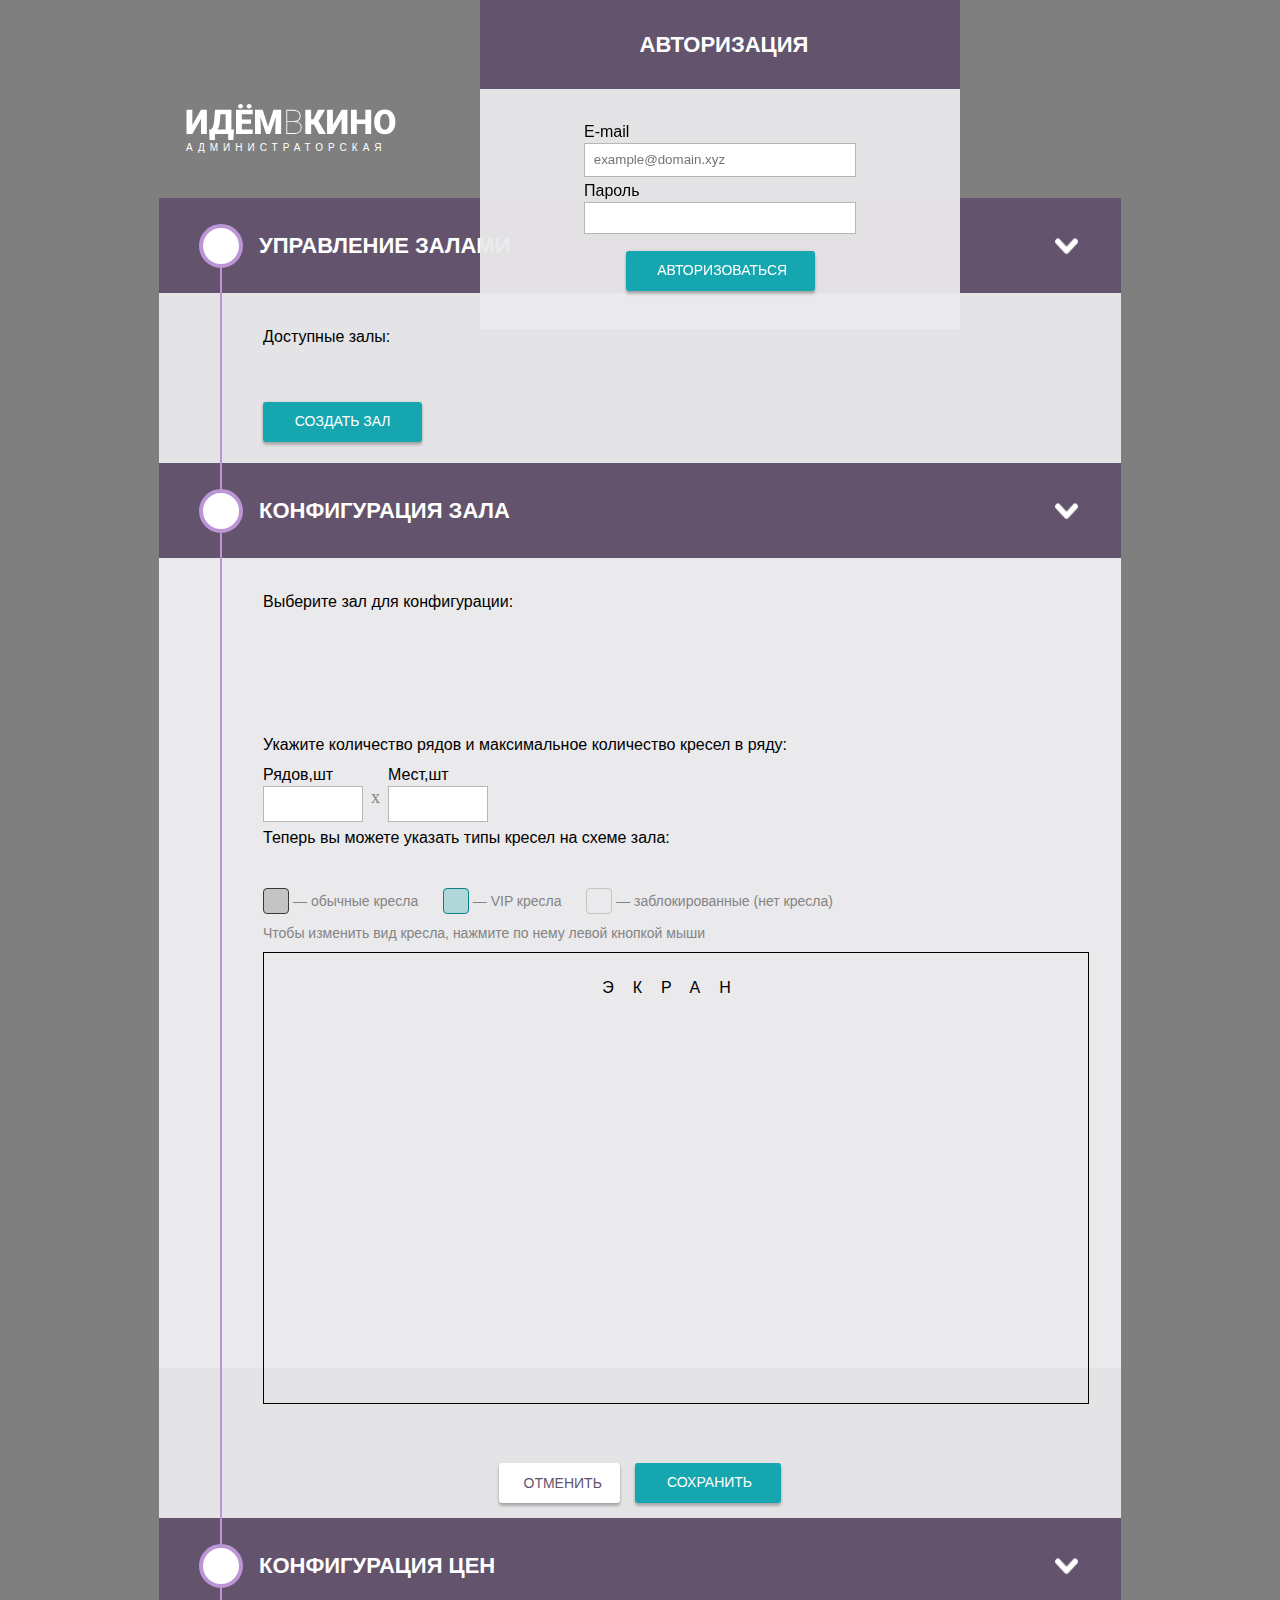
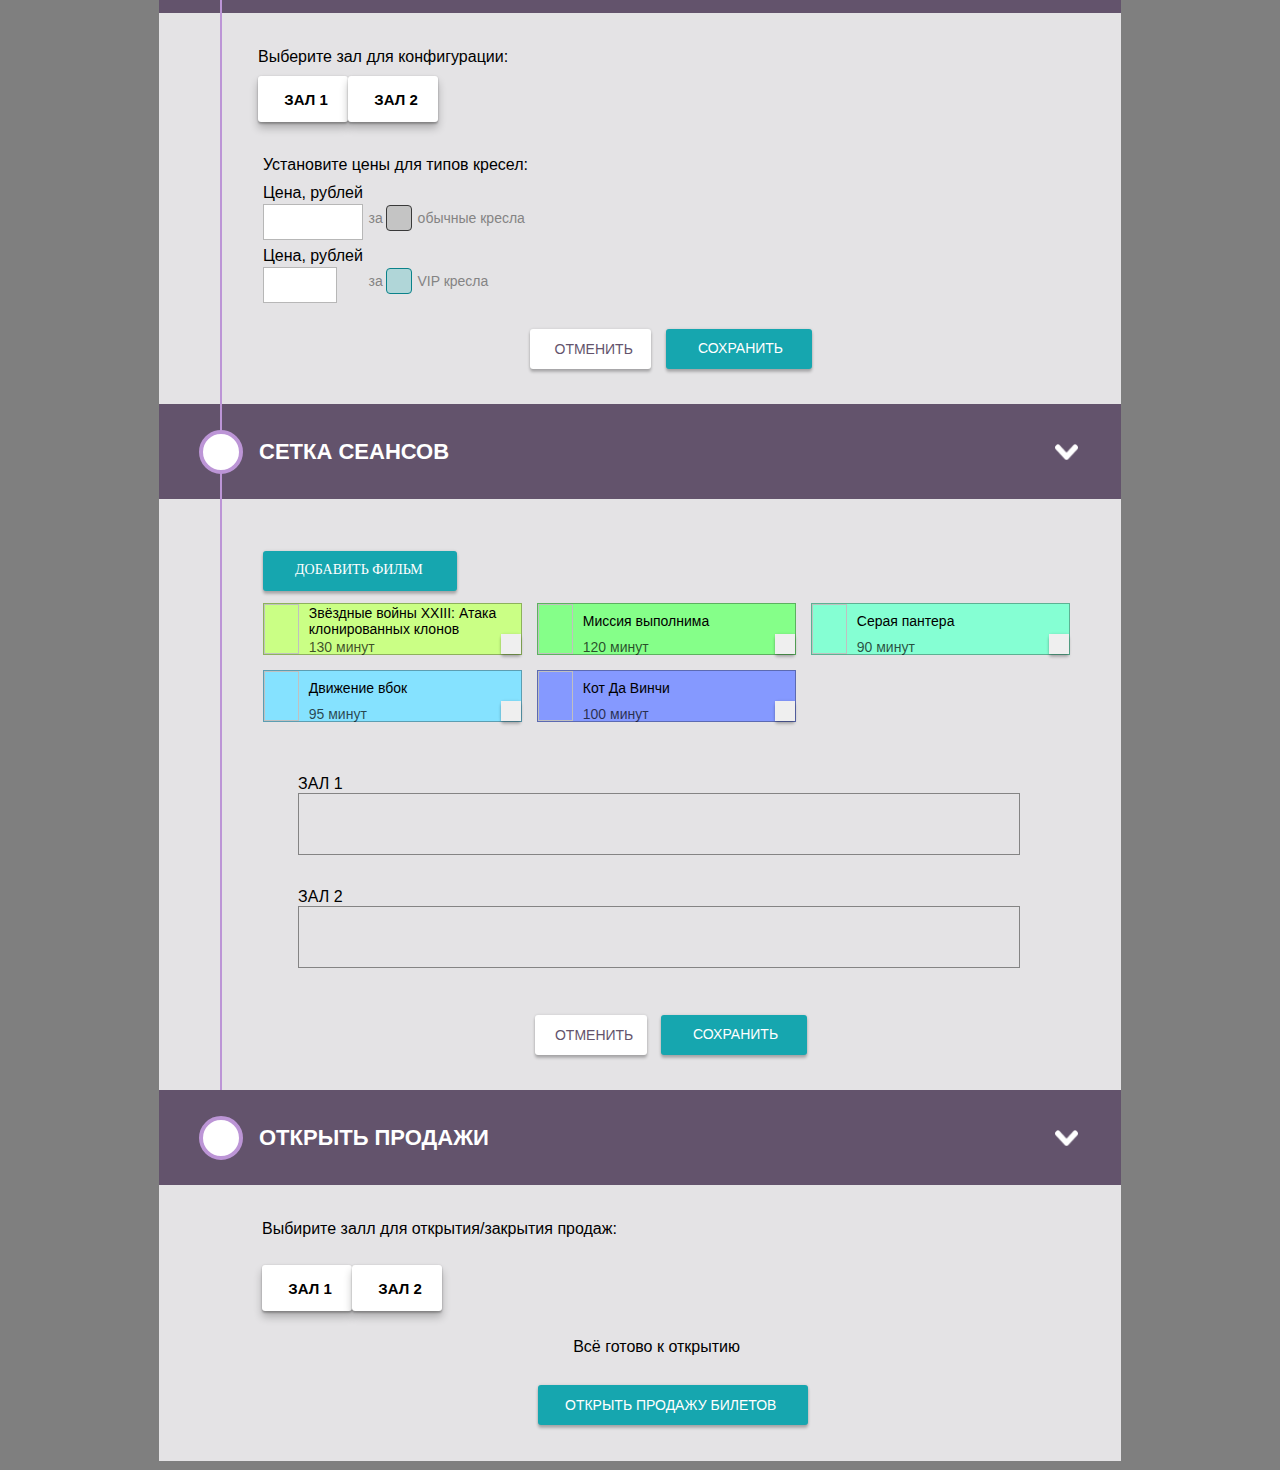
==== src/index.html @ c8fee28d "configur" ====
<!DOCTYPE html>
<html lang="en">
<head>
    <meta charset="UTF-8">
    <meta name="viewport" content="width=device-width, initial-scale=1.0">
    <meta http-equiv="X-UA-Compatible" content="ie=edge">
    <title>Document</title>
    <link rel="stylesheet" href="style.css">
  
</head>

<body>
     <section class="authorization">
      <div class="authorization-title">
        <h1>Авторизация</h1>
      </div>
      <form class="authorization-form">
        <div class="form-mail">
        <label for="email" id="auth_email">E-mail</label>
        <input id="email" type="text" class="authorization-input-email" placeholder="example@domain.xyz" name="email" required>
        </div>
        <div class="form-password">
        <label for="password">Пароль</label>
        <input id="password" type="password" class="authorization-input-password" name="password" required>
        </div>
        <div class="authorization-button">
        <button class="authorization-btn" type="submit" id="btn-autoriz"><span class="authorization-btn-text">авторизоваться</span></button>
        </div>
      </form>


     </section>   
  <header class="header">
    <div class="header-logo">
      <div class="logo-go-cinema"><img src="image\image_svg\go-cinema.svg" alt="название идем в кино">
      </div>
      <div class="logo-admin"><span>администраторская</span>
      </div>
    </div>

  </header>
  <main>
    <section class="managament-hall">
      <div class="connecting-blocks">
      <div class="wrapper-title">
        <div class="title-text">
         <div class="title_text-text"><h2>управление залами</h2> </div>
          <div class="title-arrow">
          <img src="image/image.png/down_arrow.png" alt="стрелка вниз">
        </div>
        </div> 
      </div>
      <div class="wrapper-hall">
        <div class="choosing-room-available"><h5>Доступные залы:</h5></div>
        <nav class="choosing-list-managament">
          <div class="choosing-hall-one" id="hall-btn">
            <div class="dash-one">
              <span>-</span>
          </div>
          <div class="choosing-hall-text">
              <span></span>
          </div>
          <button class="basket-button" ng-click="deleteHall(event)">
          </button>
          </div>
        </nav>
        <div class="create-hall"><button class="create-hall-button" id="btn-create-hall">
          <span class="create-hall-text">создать зал</span></button>
        </div>
      </div>
      </section>
    <!--Котфигурация зала-->
    <section class="configuration-halls">
      <div class="configuration-hall-line">
      <div class="wrapper-title">
        <div class="title-text">
          <div class="title_text-text">
            <h2>конфигурация зала</h2>
          </div>
          <div class="title-arrow">
                <img src="image/image.png/down_arrow.png" alt="стрелка вниз">
          </div>
        </div>
      </div>
      <div class="configuration-hall">
        <div class="choise-hall-configure">
          <div class="conf-paragraph">
            <h5>Выберите зал для конфигурации:</h5>
          </div>

          <nav class="choice-list">
           <div class="choice-list-next" id="hall-btn">

           </div>
          </nav>
        </div>
        <div class="choosing-row-chairs">
          <div class="choosing-places">
            <h5>Укажите количество рядов и максимальное количество кресел в ряду:</h5>
          </div>
          <div class="point-chairs">
            <div class="point-label-input">
              <div class="point-label"><label for="point-label-one">Рядов,шт</div>
              <div class="point-input"><input id="point-label-one" type="text" class="point-row-input-text" >
              </div>
              </label>
            </div>
            <div class="x-sign">x</div>
            <div class="point-label-input">
              <div class="point-label"><label for="point-label-two">Мест,шт</div>
              <div class="point-input"><input id="point-label-two" class="point-chairs-input-text" type="text">
              </div>
              </label>
            </div>
          </div>

          <!--frame-->
          <div class="frame-chairs">
            <div class="frame-conf-paragraph">
              <h5>Теперь вы можете указать типы кресел на схеме зала:</h5>
            </div>

            <div class="frame-all-chairs">
              <div class="frame_chairs">
                <div class="regular-chairs">
                </div>
                <div><span class="chairs-text"> — обычные кресла </span>
                </div>
              </div>
              <div class="frame_chairs">
                <div class="vip-chairs">
                </div><span class="chairs-text"> — VIP кресла </span>
              </div>
              <div class="frame_chairs">
                <div class="blocked-chairs">
                </div>
                <span class="chairs-text"> — заблокированные (нет кресла)</span>
              </div>
            </div>
              <div class="frame_hint"><span class="frame_hint_text">Чтобы изменить вид кресла, нажмите по нему левой кнопкой мыши</span>
                </div>
            
            <div class="frame_hall">
              <div class="screen-text">экран
              </div>
              <div class="frame_hall-wrapper">
              
              </div>
              </div>
            </div>
          </div>
        </div>
        
      </div>
       <div class="seat-selection">
        <button type="button" class="seat-selection-button"><span class="selection-button-text">отменить</span></button>
        <button type="input" class="seat-selection-input"><div class="selection-input-text">сохранить</div></button>
      </div>
    </div>
  </div>
  <!--------------Конфигурация-Ц--Е--Н---------->
    </section>
<section class="prices-configuration">
  <div class="prices-configuration-line">
    <div class="wrapper-title">
      <div class="title-text">
        <div class="title_text-text">
          <h2>конфигурация цен</h2>
        </div>
        <div class="title-arrow">
              <img src="image/image.png/down_arrow.png" alt="стрелка вниз">
        </div>
      </div>
    </div>
    <div class="price-configuration">
   
        <div class="conf-prices">
          <h5>Выберите зал для конфигурации:</h5>
        </div>

        <nav class="price-list">
          <button class="price-one-hall" type="button">
            <span class="hall-button-text">зал 1</span></button>
          <button class="price-two-hall" type="button">
            <span class="hall-button-text">зал 2</span></button>
        </nav>
        <div class="price-place">
          <h5>Установите цены для типов кресел:</h5>
        </div>
       <div class="cost-type-seats">
          <div class="price-label-input">
            <div class="price-label"><label id="price-label-one">Цена, рублей</div>
            <div class="price-input"><input class="price-regular-input-text" type="text">
            </div>
            </label>
           </div>
          
           <div class="price-regular-chairs">
            <span class="chairs-text" >за</span>
           <div class="regular-chairs">
          </div>
          <span class="chairs-text"> обычные кресла </span>
          </div>
       </div>
      <div class="cost-type-seats-vip">
        <div class="price-label-input">
          <div class="price-label"><label id="price-label-two">Цена, рублей</div>
          <div class="price-input"><input class="price-vip-input-text" type="text">
          </div>
          </label>
         </div>
         <div class="price-regular-chairs">
          <span class="chairs-text">за</span>
          <div class="vip-chairs">
          </div><span class="chairs-text">VIP кресла </span>
        </div>
    </div>
      <div class="price-seat-selection">
      <button type="button" class="price-selection-button"><span class="selection-button-text">отменить</span></button>
      <button type="input" class="price-selection-input"><div class="selection-input-text">сохранить</div></button>
    </div>
  </div>
</section>  
   <!-----------Cетка сеансов------------>
   <section class="session-grid">
    <div class="session-grid-line">
       <div class="wrapper-title">
    <div class="title-text">
      <div class="title_text-text">
        <h2>сетка сеансов</h2>
      </div>
      <div class="title-arrow">
            <img src="image/image.png/down_arrow.png" alt="стрелка вниз">
      </div>
    </div>
  </div>
      <div class="session-grid-wrapper">
        <div class="add-movie">
          <button class="add-movie-btn"><span class="add-movie-text">добавить фильм</span></button>
          </div>
          <div class="movie-list">
            <div class="movie-one">
             <img class="movie-post">
             <div class="movie-conteiner-text">
              <span class="movie-text-top">Звёздные войны XXIII: Атака клонированных клонов</span>
              <span class="movie-text-button">130 минут</span>
             </div>
              <div class="movie-conteiner-btn">
                <button class="movie-btn-one">
                  <img class="imggg">
                </button>
              </div>
          </div>
          <div class="movie-two">
            <img class="movie-post">
            <div class="movie-conteiner-text">
             <span class="movie-text-top">Миссия выполнима</span>
             <span class="movie-text-button">120 минут</span>
            </div>
             <div class="movie-conteiner-btn">
               <button class="movie-btn-one">
                 <img class="imggg">
               </button>
             </div>
         </div>
         <div class="movie-three">
          <img class="movie-post">
          <div class="movie-conteiner-text">
           <span class="movie-text-top">Серая пантера</span>
           <span class="movie-text-button">90 минут</span>
          </div>
           <div class="movie-conteiner-btn">
             <button class="movie-btn-one">
               <img class="imggg">
             </button>
           </div>
       </div>
       <div class="movie-four">
        <img class="movie-post">
        <div class="movie-conteiner-text">
         <span class="movie-text-top">Движение вбок</span>
         <span class="movie-text-button">95 минут</span>
        </div>
         <div class="movie-conteiner-btn">
           <button class="movie-btn-one">
             <img class="imggg">
           </button>
         </div>
         </div>
        <div class="movie-five">
       <img class="movie-post">
       <div class="movie-conteiner-text">
       <span class="movie-text-top">Кот Да Винчи</span>
       <span class="movie-text-button">100 минут</span>
       </div>
       <div class="movie-conteiner-btn">
         <button class="movie-btn-one">
         </button>
       </div>
        </div>
        <div class="movie-hall-add">
          <div class="movie-hall-add-one">
            <div class="movie-hall-title">
              <span class="movie-hall-title-text">зал 1</span> 
              <div class="movie-hall-time-frame">

              </div>
            </div>

          </div>
          <div class="movie-hall-add-two">
            <div class="movie-hall-title">
              <span class="movie-hall-title-text">зал 2</span> 
              <div class="movie-hall-time-frame">
                
              </div>
            </div>

          </div>
        </div>
     
      </div>
     <div class="movie-hall-selection">
        <button type="button" class="movie-selection-button"><span class="selection-button-text">отменить</span></button>
        <button type="input" class="movie-selection-input"><div class="selection-input-text">сохранить</div></button>
      </div>
      </div>
  </section>

  <!------------ОТКРЫТЬ ПРОДАЖИ----->
<section class="open-sales">
  <div class="wrapper-title">
    <div class="title-text">
      <div class="title_text-text">
        <h2>открыть продажи</h2>
      </div>
      <div class="title-arrow">
            <img src="image/image.png/down_arrow.png" alt="стрелка вниз">
      </div>
    </div>
  </div>
  <div class="open-sales-hall">
    <div class="open-sales-сhoose-hall">
      <h5>Выбирите залл для открытия/закрытия продаж:</h5>
    </div>
    <nav class="open-sales-list">
      <button class="open-sales-one-hall" type="button">
        <span class="hall-button-text">зал 1</span></button>
      <button class="open-sales-two-hall" type="button">
        <span class="hall-button-text">зал 2</span></button>
    </nav>
    <div class="everything-ready">
      <span class="everything-ready-text">Всё готово к открытию</span>
    </div>
    <div class="open-sales-tickets"><button class="open-sales-button">
      <span class="open-sales-text">открыть продажу билетов</span></button>
    </div>
  </div>
</section>

  </main>
  <footer></footer>
  <script src="./script.js"></script>
</body>

</html>
---- src/style.css ----
body {
    display: flex;
    flex-direction: column;
    align-items: center;
    padding: 0px 474px;
    gap: 0.3px;
    background: linear-gradient(0deg, rgba(0, 0, 0, 0.5), rgba(0, 0, 0, 0.5)), url(https://i.postimg.cc/V6qjBn6n/Back-Gd-Body1.jpg);
    background-repeat: no-repeat;
    background-size: cover;
    font-family: Arial, sans-serif;
}
/**************АВТОРИЗАЦИЯ***********/
.authorization {
    /* Section */
display: flex;
flex-direction: column;
align-items: center;
padding: 0px 0px 35px;
gap: 35px;
isolation: isolate;
width: 480px;
height: 294px;
background: rgba(234, 233, 235, 0.95);
position: fixed;
top: 0px;
left: 480px;
z-index: 3;
}

.authorization-title {
    /* Header */
display: flex;
flex-direction: column;
justify-content: center;
align-items: center;
padding: 16px 0px;
width: 480px;
height: 57px;
background: #63536C;

}

h1 {
    /* Авторизация */

width: 161px;
max-width: 272px;
height: 25px;
max-height: 25.3px;
font-family: Arial, Helvetica, sans-serif;
font-style: normal;
font-weight: 700;
font-size: 1.375rem;
line-height: 25px;
display: flex;
align-items: center;
text-transform: uppercase;
color: #FFFFFF;

}

.authorization-form {
    /* Form */
display: flex;
width: 480px;
height: 167px;
position: relative;
}

.form-mail {
    /* Label */

display: flex;
flex-direction: column;
align-items: flex-start;
padding: 0px;
gap: 1.6px;

position: absolute;
width: 272px;
height: 52px;
left: calc(50% - 272px/2);
top: -1px;

}

.authorization-input-email {
    /* Input */

box-sizing: border-box;
display: flex;
flex-direction: column;
align-items: flex-start;
padding: 8px 8.8px 9px;
height: 36px;
width: 272px;
background: #FFFFFF;
border: 1px solid #B7B7B7;

}

.form-password {
    /* Label */

display: flex;
flex-direction: column;
align-items: flex-start;
padding: 0px;
gap: 1.6px;

position: absolute;
height: 52px;
left: 104px;
right: 104px;
top: 58px;

}


.authorization-input-password {
    /* Input */

box-sizing: border-box;
width: 272px;
height: 36px;
background: #FFFFFF;
border: 1px solid #B7B7B7;

}

.authorization-button {
    /* text-center */

/* Auto layout */
display: flex;
flex-direction: column;
align-items: center;
padding: 17px 41.26px 0px 41.26px;

position: absolute;
height: 57px;
left: 0px;
right: 0px;
top: 110px;

}

.authorization-btn {
 /* Input */
display: flex;
flex-direction: row;
justify-content: center;
align-items: flex-start;
padding: 11.2px 31.5478px 11.9px 31.9322px;

width: 189px;
height: 40px;

background: #16A6AF;
box-shadow: 0px 3px 3px rgba(0, 0, 0, 0.24), 0px 0px 3px rgba(0, 0, 0, 0.12);
border-radius: 3px;
border: none;
cursor: pointer;
}

.authorization-btn-text {
    /* Авторизоваться */

width: 126px;
height: 16px;

font-family: Arial, Helvetica, sans-serif;
font-style: normal;
font-weight: 500;
font-size: 0.875rem;
line-height: 16px;
display: flex;
align-items: center;
text-align: center;
text-transform: uppercase;
color: #FFFFFF;

}



/**********END AUTHORIZaTION*************/
.header {

    display: flex;
    flex-direction: column;
    align-items: flex-start;
    padding: 35px 42px 35px 104px;
    width: 962px;
    height: 120px;
    flex: none;
    order: 0;
    flex-grow: 0;
    position: relative;

}

.header-logo {
    display: flex;
    flex-direction: column;
    position: absolute;
    align-items: flex-start;
    min-width: 320px;
    min-height: auto;
    left: 100px;
    top: 50%;

}



.logo-go-cinema {

    align-items: flex-start;
    padding: 0px;
    width: 212px;
    height: 39px;


}

.logo-admin {
    /* Администраторррская */
    width: 216px;
    max-width: 826px;
    height: 12px;
    font-family: 'Arial';
    font-style: normal;
    font-weight: 400;
    font-size: 0.625rem;
    line-height: 12px;
    display: flex;
    align-items: center;
    letter-spacing: 5px;
    text-transform: uppercase;
    color: #FFFFFF;
}

main {
    display: flex;
    flex-direction: column;
    width: 962px;
    height: auto;
}

.managament-hall {
    display: flex;
    position: relative;
    min-width: 962px;
    height: auto;
    margin-bottom: 170px;
}

/*-----------Title-------------------------*/
.wrapper-title {

    display: flex;
    position: relative;
    flex-direction: column;
    align-items: flex-start;
    padding: 35px 0px 35px 0px;
    width: 962px;
    max-height: 95px;
    justify-content: center;
    background: #63536C;
}

.connecting-blocks::before {
    content: " ";
    position: absolute;
    width: 2px;
    height: 310px;

    left: 61px;
    top: 66px;
    bottom: 0px;

    background: #BC95D6;
    z-index: 1;
}

.configuration-hall-line::before {
    content: " ";
    position: absolute;
    width: 2px;
    height: 1050px;

    left: 61px;
    top: 66px;
    bottom: 0px;

    background: #BC95D6;
    z-index: 1;
}

.prices-configuration-line::before {
    content: " ";
position: absolute;
width: 2px;
left: 61px;
top: 10px;
bottom: 0px;
background: #BC95D6;
z-index: 1;

}

.session-grid-line::before {
    content: " ";
 /* ::before */

position: absolute;
width: 2px;
left: 61px;
top: 0px;
bottom: 0px;

background: #BC95D6;

    z-index: 1;
}

.wrapper-title::before {
    content: "";
    display: flex;
    box-sizing: border-box;
    position: absolute;
    width: 44px;
    height: 44px;
    left: 40px;
    background: #FFFFFF;
    border: 4px solid #BC95D6;
    border-radius: 50%;
    z-index: 2;


}

.title-arrow {
    display: flex;
    position: absolute;
    width: 24px;
    height: 16px;
    right: 42px;
    top: 40px;
    
}

.title-text {
    display: flex;
    margin-left: 100px;
    align-items: flex-start;
    flex-direction: column;
    justify-content: center;
    padding: 0px 584px 0px 0px;

    width: 816px;
    height: 25px;

}

h2 {
    min-width: 242px;
    height: auto;
    font-family: Arial, Helvetica, sans-serif;
    font-style: normal;
    font-weight: 700;
    font-size: 1.375rem;
    line-height: 25px;
    text-transform: uppercase;
    color: #FFFFFF;

}

/*-------------------Title---END--------------*/

.wrapper-hall {
    display: flex;
    position: absolute;
    flex-direction: column;
    width: 962px;
    height: 215px;
    background: #EAE9EBF2;

}

.choosing-room-available {
    /* Доступные залы: */
    display: flex;
    position: relative;
    align-items: center;
    width: 131px;
    height: 18px;
    left: 104px;
    top: 35px;

}

h5 {
    /* Доступные залы: */
    font-family: Arial, Helvetica, sans-serif;
    font-style: normal;
    font-weight: 400;
    font-size: 1rem;
    line-height: 18px;
    color: #000000;
    margin: 0;
}

.choosing-list-managament {
    /* List */
    display: flex;
    flex-direction: column;
    align-items: flex-start;
    padding: 0px;
    gap: 10px;

    position: absolute;
    height: auto;
    left: 129px;
    right: 42px;
    top: 67px;

}

.choosing-hall-one {
    /* Item */
    /*none*/
    display: none;
    align-items: flex-start;
    padding: 0px 732.16px 0px 0px;
    gap: 3.84px;
    isolation: isolate;
    width: 791px;
    height: 20px;
  

}

.choosing-hall-text {
    /* Зал 1 */
    display: flex;
    width: 45px;
    max-width: 801px;
    height: 18px;
    font-family: Arial, Helvetica, sans-serif;
    font-style: normal;
    font-weight: 500;
    font-size: 1rem;
    line-height: 18px;
    align-items: center;
    text-transform: uppercase;

    color: #000000;

}

.dash-one {
    /* – */

    font-family: Arial, Helvetica, sans-serif;
    font-style: normal;
    font-weight: 500;
    font-size: 1rem;
    line-height: 18px;
    align-items: center;
    text-transform: uppercase;

    color: #000000;

}

.basket-button {
    /* Button */
  background-image: url(./image/image.png/popcorn.png);
    width: 20px;
    height: 20px;
    cursor: pointer;
    border-radius: 3px;
    border: none;
    margin: 0;
    background-size: cover;
    padding: 0px 0px;
    
}

.create-hall-button {
    /* Button */
   
    display: flex;
    flex-direction: row;
    align-items: flex-start;
    padding: 11.2px 31.3815px 11.9px 31.7285px;
    cursor: pointer;
    position: absolute;
    width: 159px;
    height: 40px;
    left: 104px;
    top: 109px;
  
    background: #16A6AF;
    box-shadow: 0px 3px 3px rgba(0, 0, 0, 0.24), 0px 0px 3px rgba(0, 0, 0, 0.12);
    border-radius: 3px;
    border: none;
}

.create-hall-text {

    width: 96px;
    height: 16px;

    font-family: 'Arial';
    font-style: normal;
    font-weight: 500;
    font-size: 0.875rem;
    line-height: 16px;
    display: flex;
    align-items: center;
    text-align: center;
    justify-content: center;
    text-transform: uppercase;

    color: #FFFFFF;

}

/*++++++++++++++ Конфигурация зала +++++++++++*/
.configuration-halls {
    display: flex;
    flex-direction: column;
    height: 215px;
    background: #EAE9EBF2;
    width: 962px;
    min-height: 905px;
    position: relative;
    margin-bottom: 150px;
}


.configuration-hall {
    display: flex;
    flex-direction: column;
    height: 215px;
    background: #EAE9EBF2;
    width: 962px;
    min-height: 905px;
    position: relative;
}

.choise-hall-configure, 
.price-configur {

    display: flex;
    flex-direction: column;
    align-items: flex-start;
    padding: 0px;
    gap: 12px;

    position: absolute;
    width: 251px;
    height: 72px;
    left: 104px;
    top: 35px;
}

.choice-list,
.price-list {

    display: flex;
    width: 962px;
    height: 905px;
    align-items: center;
    z-index: 2;
}


.choice-one-hall,
.choice-two-hall,
.price-one-hall,
.price-two-hall,
.open-sales-one-hall,
.open-sales-two-hall {
    /*none*/
    display: flex;
    flex-direction: column;
    align-items: flex-start;
    padding: 15.41px 23.03px 13.9px 23.1px;

    width: 90px;
    height: 46px;

    background: #FFFFFF;
    box-shadow: 0px 6px 8px rgba(0, 0, 0, 0.24), 0px 2px 2px rgba(0, 0, 0, 0.24), 0px 0px 2px rgba(0, 0, 0, 0.12);
    border-radius: 3px;
    border: none;
}

.hall-button-text {

    width: 50px;
    height: 16px;
    font-family: 'Arial';
    font-style: normal;
    font-weight: 900;
    font-size: 0.9375rem;
    line-height: 16px;
    text-transform: uppercase;
    color: #000000;

}

.choice-two-hall::before {
/*none*/
    display: flex;
    flex-direction: column;
    align-items: flex-start;
    padding: 12.2px 20.25px 12.9px 21px;

    width: 81px;
    height: 42px;

    background: rgba(255, 255, 255, 0.45);
    box-shadow: 0px 3px 3px rgba(0, 0, 0, 0.24), 0px 0px 3px rgba(0, 0, 0, 0.12);
    border-radius: 3px;
    border: none;

}


.choosing-row-chairs,
.prices-seats {

    display: flex;
    flex-direction: column;
    align-items: flex-start;
    padding: 0px;
    gap: 12px;
    position: absolute;
    width: 826px;
    height: 81px;
    left: 104px;
    top: 178px;
}

.point-chairs {
    display: flex;
    width: 538px;
    height: 51px;
}

.point-label-input {

    display: flex;
    flex-direction: column;
    align-items: flex-start;
    padding: 0px;
    gap: 1.6px;
    width: 100px;
    height: 52px;

}

.point-label-one,
.point-label-two {

    width: auto;
    height: 14px;
    font-family: Arial, Helvetica, sans-serif;
    font-style: normal;
    font-weight: 400;
    font-size: 0.75rem;
    line-height: 14px;
    display: flex;
    align-items: center;
    color: #848484;

}

.point-chairs-input-text,
.point-row-input-text,
.price-regular-input-text {
    box-sizing: border-box;
    display: flex;
    flex-direction: column;
    align-items: flex-start;
    padding: 8px 8.8px 9px 8.8px;

    width: 100px;
    height: 36px;

    background: #FFFFFF;
    border: 1px solid #B7B7B7;

}

.x-sign {

    display: flex;
    flex-direction: column;
    align-items: center;
    padding: 0px;
    gap: 1.6px;
    width: 25px;
    height: 21px;
    font-family: 'Consolas';
    font-style: normal;
    font-weight: 400;
    font-size: 1.125rem;
    line-height: 21px;
    color: #848484;
    position: relative;
    top: 21px;

}



.frame-chairs {

    display: flex;
    flex-direction: column;
    align-items: flex-start;
    padding: 0px;
    gap: 11px;
    width: 826px;
    height: 543px;
    left: 104px;
    top: 260px;
}

.frame-conf-paragraph {

    display: flex;
    flex-direction: column;
    align-items: flex-start;
    padding: 0px;

    width: 414px;
    height: 18px;
    margin-bottom: 30px;
}

.frame-all-chairs {

    display: flex;
    flex-wrap: wrap;
    flex-direction: column;
    align-items: flex-start;
    align-content: flex-start;
    padding: 0px;
    gap: 23px;
    width: 826px;
    height: 26px;

}

.frame_chairs {

    display: flex;
    align-items: center;
    padding: 0px;
    margin: 0;
    width: auto;
    height: 26px;

}

.chairs-text {
    width: auto;
    height: 16px;
    opacity: 0px;
    font-family: Arial, Helvetica, sans-serif;
    font-size: 0.875rem;
    font-weight: 400;
    line-height: 16px;
    color: #848484;
    margin-left: 4px;
    margin-right: 1.6px;
}

.regular-chairs {

    box-sizing: border-box;
    width: 26px;
    height: 26px;
    background: #C4C4C4;
    border: 1px solid #393939;
    border-radius: 4px;
}

.vip-chairs {

    box-sizing: border-box;
    width: 26px;
    height: 26px;
    background: #B0D6D8;
    border: 1px solid #0A828A;
    border-radius: 4px;

}

.blocked-chairs {

    box-sizing: border-box;
    width: 26px;
    height: 26px;
    border: 1px solid #C4C4C4;
    border-radius: 4px;

}

.frame_hint {

    display: flex;
    flex-direction: column;
    align-items: flex-start;
    padding: 0px 372px 0px 0px;
    width: 826px;
    height: 16px;

}

.frame_hint_text {

    display: flex;
    align-items: center;
    width: 454px;
    max-width: 826px;
    height: 16px;
    max-height: 16.1px;
    font-family: Arial, Helvetica, sans-serif;
    font-style: normal;
    font-weight: 400;
    font-size: 0.875rem;
    line-height: 16px;
    color: #848484;

}

.frame_hall {
box-sizing: border-box;
display: flex;
flex-direction: column;
align-items: center;
padding: 26px 0px 36px;
width: 826px;
height: auto;
border: 1px solid #000000;
position: relative;

}

.screen-text {

display: flex;
flex-direction: column;
width: 151px;
max-width: 803.6px;
height: 18px;
max-height: 18.4px;
font-family: Arial, Helvetica, sans-serif;
font-style: normal;
font-weight: 400;
font-size: 1rem;
line-height: 18px;
align-items: center;
text-align: center;
letter-spacing: 19px;
text-transform: uppercase;
color: #000000;
margin-bottom: 20px;
}

.frame_hall-wrapper {

display: flex;
flex-direction: column;
align-items: flex-start;
padding: 0px;
gap: 10px;
width: 278px;
height: 350px;

}

.conf-step__row {

display: flex;
flex-direction: row;
align-items: flex-start;
padding: 0px;
gap: 10px;
width: 278px;
height: 26px;

}

.seat-selection {
    /* Fieldset */
display: flex;
justify-content: center;
align-items: flex-start;
padding: 0px 0px 17px;
gap: 15px;
background: #EAE9EBF2;


}

.seat-selection-button,
.price-selection-button,
.movie-selection-button {
 
display: flex;
flex-direction: row;
justify-content: center;
align-items: center;
width: 121px;
height: 40px;
padding: 11.2px 32px 11.9px 18px;
background: #FFFFFF;
box-shadow: 0px 3px 3px rgba(0, 0, 0, 0.24), 0px 0px 3px rgba(0, 0, 0, 0.12);
border-radius: 3px;
border: none;
}

.selection-button-text {
   /* Отмена */

width: 58px;
height: 16px;

font-family: Arial, Helvetica, sans-serif;
font-style: normal;
font-weight: 500;
font-size: 0.875rem;
line-height: 16px;
display: flex;
align-items: center;
text-align: center;
text-transform: uppercase;
color: #63536C;


/* Inside auto layout */
flex: none;
order: 0;
flex-grow: 0;

}

.seat-selection-input,
.price-selection-input,
.movie-selection-input {
    /* Input */

display: flex;
justify-content: center;
align-items: flex-start;
padding: 11.2px 32px 11.9px 32px;

width: 146px;
height: 40px;

background: #16A6AF;
box-shadow: 0px 3px 3px rgba(0, 0, 0, 0.24), 0px 0px 3px rgba(0, 0, 0, 0.12);
border-radius: 3px;
border: none;

}
.selection-input-text {
    /* Сохранить */

width: 82px;
height: 16px;

font-family: Arial, Helvetica, sans-serif;
font-style: normal;
font-weight: 500;
font-size: 0.875rem;
line-height: 16px;
display: flex;
align-items: center;
text-align: center;
text-transform: uppercase;
color: #FFFFFF;
}

/*-***********Конфигурация-----цен-****************-*/
.prices-configuration {
    display: flex;
    position: relative;
}
.price-configuration {
    display: flex;
    flex-direction: column;
    background: #EAE9EBF2;
    width: 962px;
    min-height: 391px;
    height: auto;
    position: relative;
    
}

.conf-prices {
    /* conf-step__paragraph */

/* Auto layout */
display: flex;
flex-direction: column;
align-items: flex-start;
padding: 0px;

position: absolute;
width: 251px;
height: 18px;
left: calc(50% - 251px/2 - 256.5px);
top: 35px;


}
.price-list {
/* List */

display: flex;
flex-direction: row;
align-items: center;
padding: 0px;

position: absolute;
width: 171px;
height: 42px;
left: calc(50% - 171px/2 - 296.5px);
top: 65px;

}

.price-place {
    /* conf-step__paragraph */

display: flex;
flex-direction: column;
align-items: flex-start;
padding: 0px 555px 0px 0px;

position: absolute;
width: 816px;
height: 18px;
left: 104px;
right: 42px;
top: 143px;

}

.cost-type-seats,
.cost-type-seats-vip {

    display: flex;
    width: 816px;
    height: 70px;
    opacity: 0px;
    gap: 1.6px;
    align-items: center;
position: absolute;
height: 51px;
left: 104px;
right: 42px;
top: 173px;


}
.cost-type-seats-vip {

top: 236px;

}

.price-label-input {
 
display: flex;
flex-direction: column;
align-items: flex-start;
padding: 0px;
gap: 1.6px;


}

.price-regular-chairs {
    display: flex;
    width: auto;
    margin-top: 13px;
    align-items: center;
    gap: 1.6px;
}

.price-vip-input-text {

    box-sizing: border-box;
    display: flex;
    flex-direction: column;
    align-items: flex-start;
    padding: 8px 8.8px 9px 8.8px;

    width: 74px;
    height: 36px;

    background: #FFFFFF;
    border: 1px solid #B7B7B7;
}

.price-seat-selection {
/* Fieldset */
display: flex;
justify-content: center;
align-items: flex-start;
gap: 15px;
padding: 17px 0px 0px;
position: absolute;
height: 57px;
left: 104px;
right: 42px;
top: 299px;

}



/*=========== Сетка сеансов ==============*/
.session-grid {
    display: flex;
    position: relative;
}
.session-grid-wrapper {
    display: flex;
    flex-direction: column;
   
    background: #EAE9EBF2;
    width: 962px;
    min-height: 591px;
    height: auto;
    position: relative;
    
}

.add-movie {
  /* conf-step__paragraph */

/* Auto layout */
display: flex;
flex-direction: column;
align-items: flex-start;
padding: 17px 632px 0px 0px;

position: absolute;
height: 57px;
left: 104px;
right: 42px;
top: 35px;

}

.add-movie-btn {
  /* Button */

/* Auto layout */
display: flex;
align-items: flex-start;
padding: 11.2px 32px 11.9px;

width: 194px;
height: 40px;

background: #16A6AF;
box-shadow: 0px 3px 3px rgba(0, 0, 0, 0.24), 0px 0px 3px rgba(0, 0, 0, 0.12);
border-radius: 3px;
  border: none;
}

.add-movie-text {
  /* Добавить фильм */

width: 130px;
height: 16px;

font-family: 'Roboto';
font-style: normal;
font-weight: 500;
font-size: 0.875rem;
line-height: 16px;
/* identical to box height, or 114% */
display: flex;
align-items: center;
text-align: center;
text-transform: uppercase;

color: #FFFFFF;
}

.movie-list {
    /* Frame 19 */

/* Auto layout */
display: flex;
flex-direction: row;
flex-wrap: wrap;
align-items: flex-start;
align-content: flex-start;
padding: 0px;
gap: 15px;

position: absolute;
width: 960px;
height: 117px;
left: 104px;
top: 104px;



}

.movie-one,
.movie-two,
.movie-three,
.movie-four,
.movie-five {
/* Frame 15 */

box-sizing: border-box;
display: flex;
flex-direction: row;
align-items: flex-start;
padding: 0px;
isolation: isolate;
width: 259px;
height: 52px;
border: 1px solid rgba(0, 0, 0, 0.3);
position: relative;
cursor: move;
}

.movie-one {
    background: #CAFF85;
}

.movie-two {
    background: #85FF89;
}

.movie-three {
background: #85FFD3;
}

.movie-four {
    background: #85E2FF;
}

.movie-five {
background: #8599FF;
;
}

.movie-post {

    width: 38px;
    height: 50px;
    background: url(https://i.postimg.cc/d13N4Rwd/mov-post.png);
    background-size: cover;
} 

.movie-conteiner-text {

display: flex;
flex-direction: column;
justify-content: center;
align-items: self-start;
padding: 0px 10px;
gap: 2px;

width: 221px;
height: 52px;

}

.movie-text-top {

width: 201px;
height: 32px;
font-family: Arial, Helvetica, sans-serif;
font-style: normal;
font-weight: 500;
font-size: 0.875rem;
line-height: 16px;
display: flex;
align-items: center;
color: #000000;
}

.movie-text-button {
width: 68px;
height: 16px;
font-family: Arial, Helvetica, sans-serif;
font-style: normal;
font-weight: 400;
font-size: 0.875rem;
line-height: 16px;
display: flex;
align-items: center;
color: rgba(0, 0, 0, 0.7);

}

.movie-conteiner-btn {
display: flex;
flex-direction: row;
justify-content: center;
align-items: center;
padding: 0px;
margin: 0px;
position: absolute;
width: 20px;
height: 20px;
left: 237px;
top: 29.7px;
background: #FFFFFF;
box-shadow: 0px 3px 3px rgba(0, 0, 0, 0.24), 0px 0px 3px rgba(0, 0, 0, 0.12);
border-radius: 3px;
z-index: 2;

}

.movie-btn-one {
 width: 20px;
height: 20px;
background-image: url(https://i.postimg.cc/G3P9z5xn/popcorn.png);
background-size: cover;
margin: 0px;
border: none;

}

.movie-hall-add {
    /* conf-step__seances */

display: flex;
flex-direction: column;
align-items: flex-start;
padding: 0px 35px;
gap: 35px;

position: absolute;
height: 192px;
left: 0px;
right: 42px;
top: 172px;

}

.movie-hall-add-one,
.movie-hall-add-two {
/* conf-step__seances-hall */

display: flex;
flex-direction: column;
align-items: flex-start;
padding: 0px;

width: 746px;
height: 78px;



}

.movie-hall-title {
 /* Heading 3 */
display: flex;
flex-direction: column;
align-items: flex-start;
padding: 0px 711px 0px 0px;

width: 746px;
height: 18px;
}

.movie-hall-title-text {
    /* Зал 1 */

width: 45px;
max-width: 756px;
height: 18px;
max-height: 18.4px;
font-family: Arial, Helvetica, sans-serif;
font-style: normal;
font-weight: 500;
font-size: 1rem;
line-height: 18px;
display: flex;
align-items: center;
text-transform: uppercase;
color: #000000;

}

.movie-hall-time-frame {
    /* conf-step__seances-timeline */

width: 720px;
height: 60px;
border: 1px solid #848484;
flex: none;
order: 1;
flex-grow: 0;

}

.movie-hall-selection {

display: flex;
flex-direction: row;
align-items: flex-start;
padding: 17px 271.99px 0px 272.38px;
gap: 14.48px;

position: absolute;
height: 57px;
left: 104px;
right: 42px;
top: 499px;

}

/*================ОТКРЫТЬ ПРОДАЖИ============*/

.open-sales {
    /* Section */

display: flex;
flex-direction: column;
align-items: flex-start;
padding: 0px;
isolation: isolate;

width: 962px;
height: 371px;

background: rgba(234, 233, 235, 0.95);

}

.open-sales-hall {
    /* conf-step__wrapper */

display: flex;
flex-direction: column;
align-items: center;
padding: 35px 42px 35px 30px;
gap: 29px;

width: 967px;
height: 237px;

}

.open-sales-сhoose-hall {
    /* conf-step__paragraph */

display: flex;
flex-direction: column;
align-items: flex-start;
padding: 0px;

width: 821px;
height: 18px;


}

.open-sales-list {
/* List */

/* Auto layout */
display: flex;
flex-direction: row;
align-items: center;
padding: 0px;

width: 821px;
height: 42px;
}

.everything-ready {

display: flex;
flex-direction: column;
align-items: center;
padding: 0px 313.328px 0px 313.672px;

width: 821px;
height: 18px;

}

.everything-ready-text {
/* Всё готово к открытию */

width: 199px;
max-width: 826px;
height: 18px;
max-height: 18.4px;

font-family: Arial, Helvetica, sans-serif;
font-style: normal;
font-weight: 400;
font-size: 1rem;
line-height: 18px;
display: flex;
align-items: center;
text-align: center;
color: #000000;
}

.open-sales-button {
/* Button */

/* Auto layout */
display: flex;

justify-content: center;
align-items: center;
padding: 11.2px, 20px, 11.9px, 20px;

width: 270px;
height: 40px;

background: #16A6AF;
box-shadow: 0px 3px 3px rgba(0, 0, 0, 0.24), 0px 0px 3px rgba(0, 0, 0, 0.12);
border-radius: 3px;
border: none;



}

.open-sales-text {
    /* Открыть продажу билетов */

width: 215px;
height: 16px;
font-family: Arial, Helvetica, sans-serif;
font-style: normal;
font-weight: 500;
font-size: 0.875rem;
line-height: 16px;
display: flex;
align-items: center;
text-align: center;
text-transform: uppercase;
color: #FFFFFF;

}
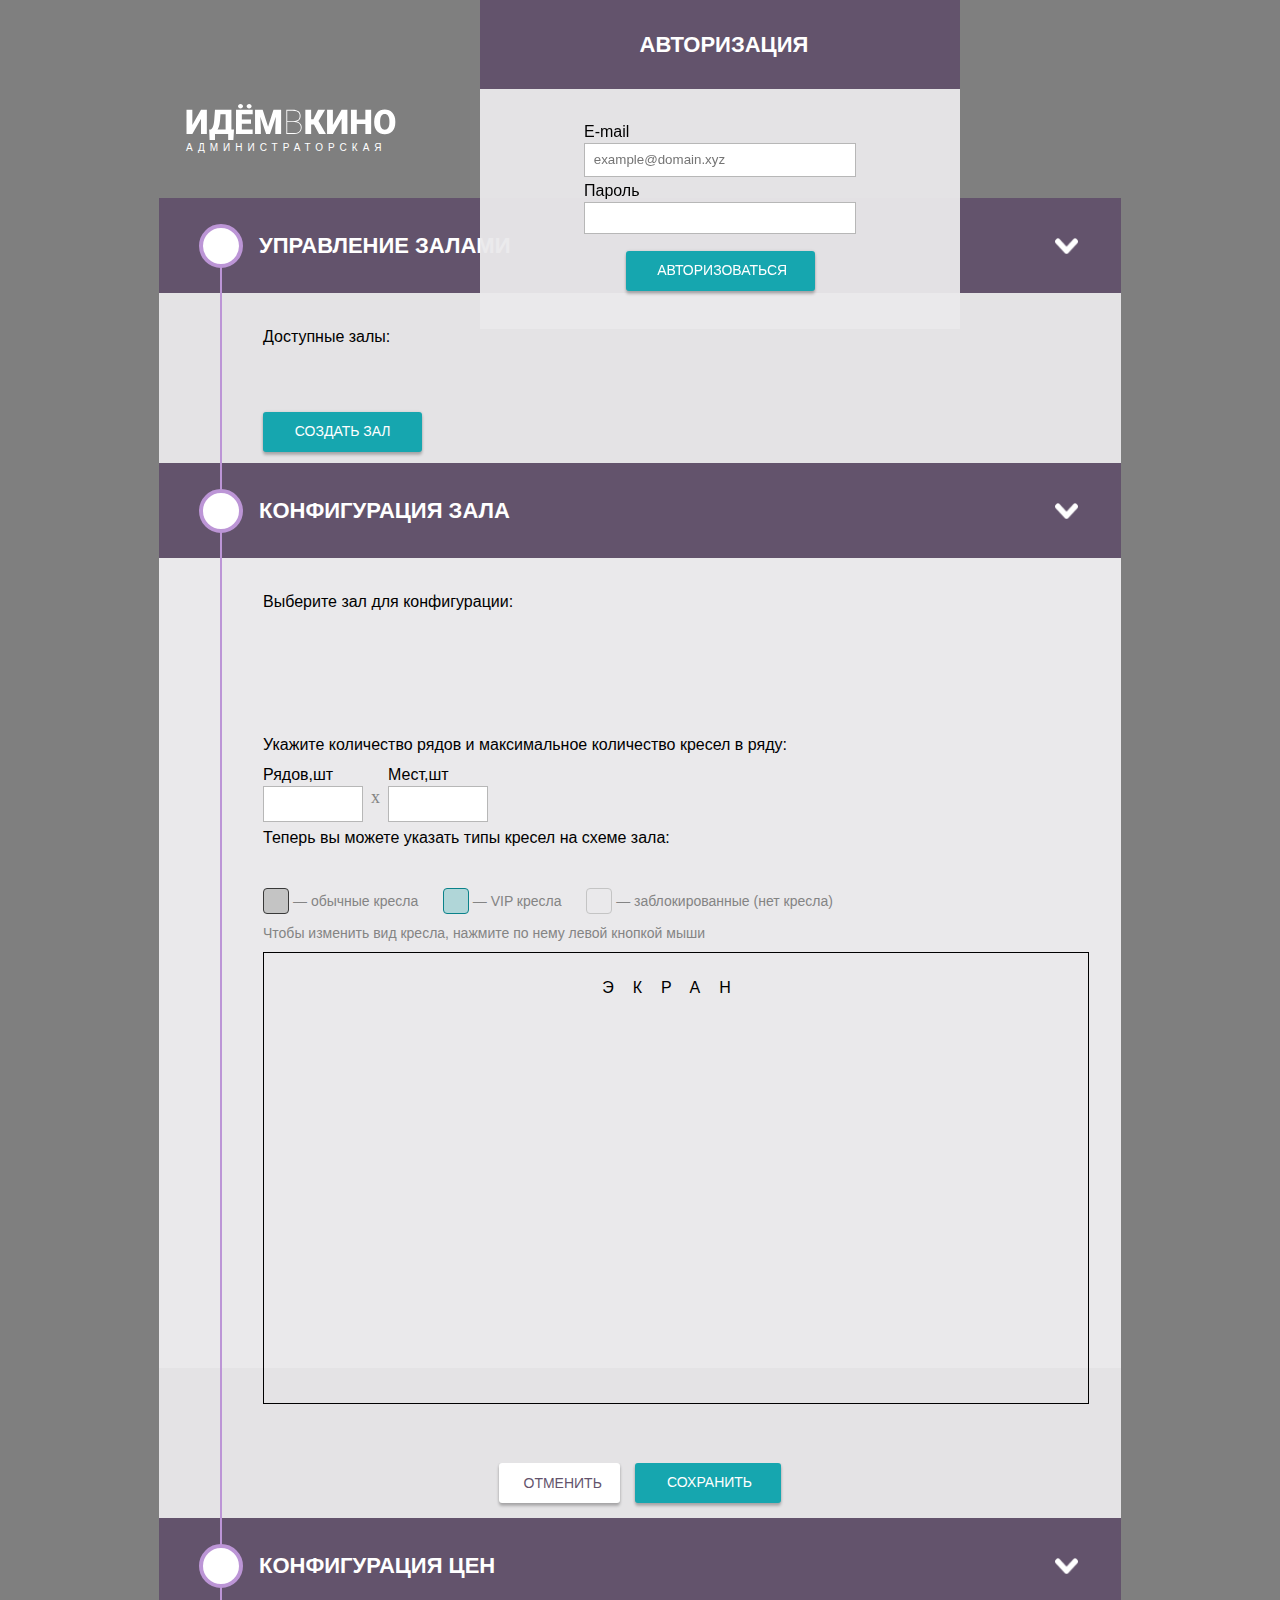
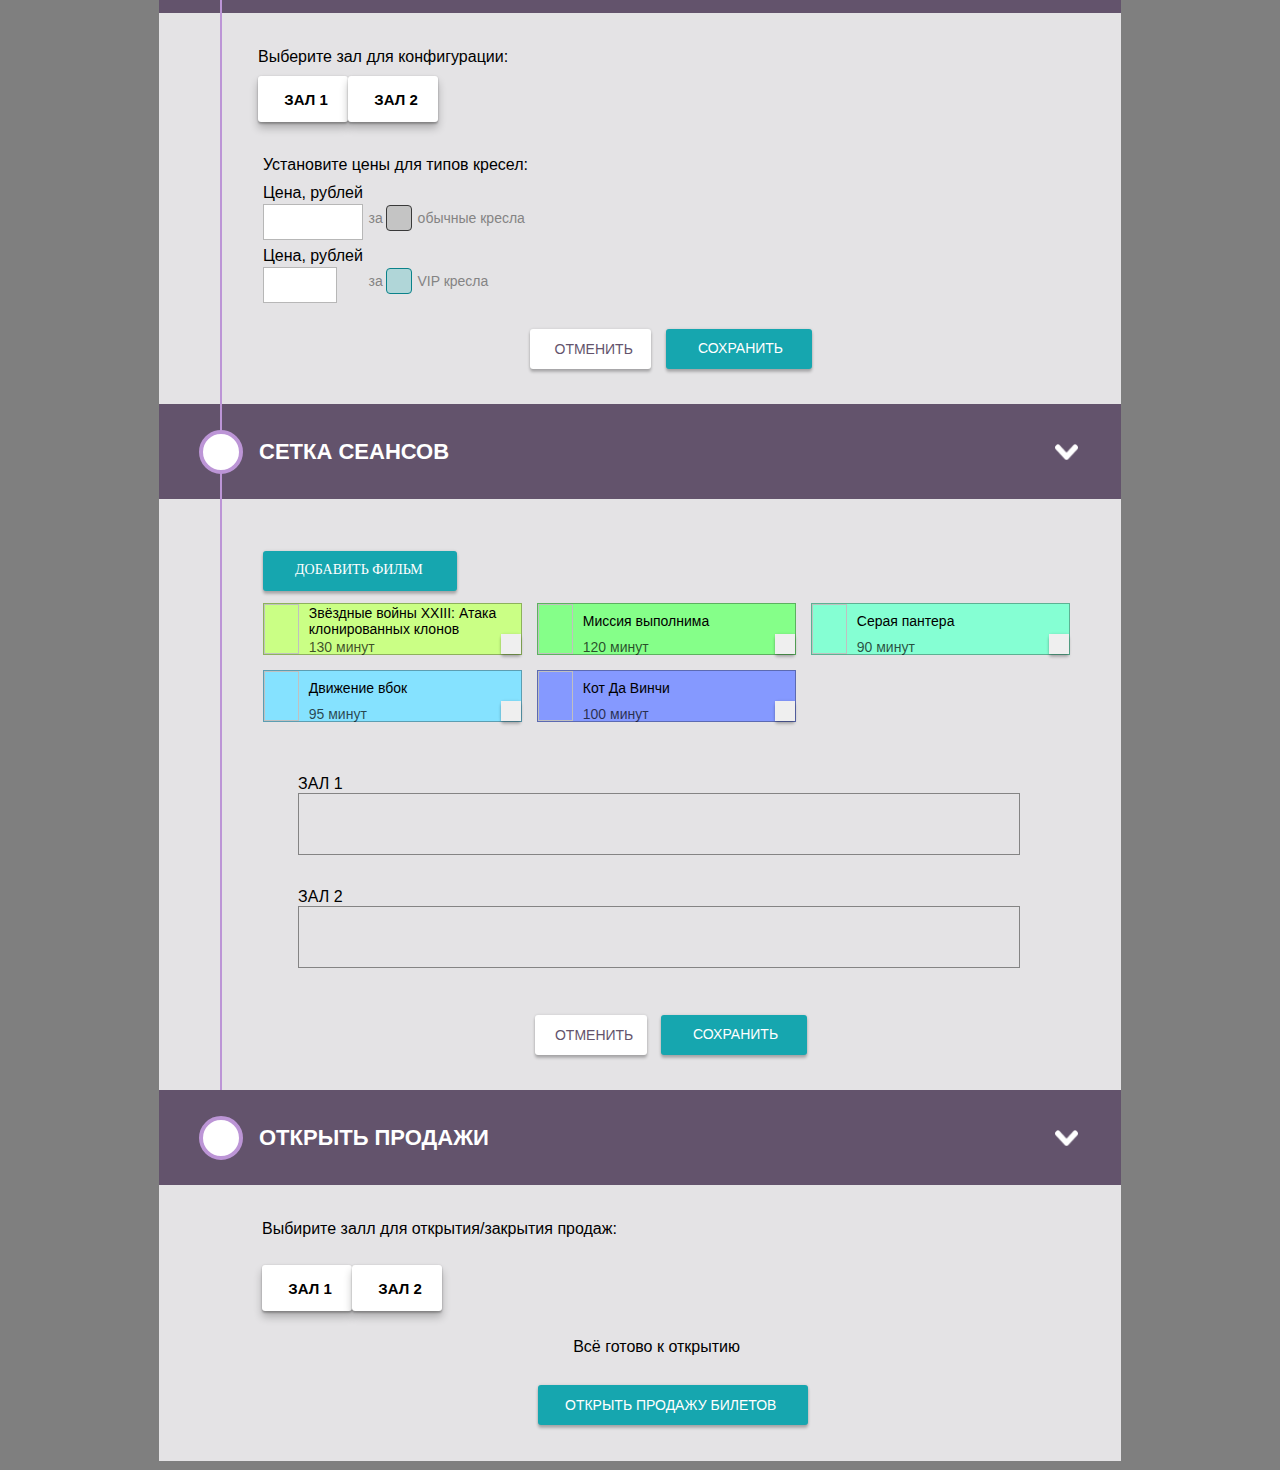
==== commit 23a0982c: "configur 10/" ====
--- a/src/index.html
+++ b/src/index.html
@@ -53,16 +53,7 @@
       <div class="wrapper-hall">
         <div class="choosing-room-available"><h5>Доступные залы:</h5></div>
         <nav class="choosing-list-managament">
-          <div class="choosing-hall-one" id="hall-btn">
-            <div class="dash-one">
-              <span>-</span>
-          </div>
-          <div class="choosing-hall-text">
-              <span></span>
-          </div>
-          <button class="basket-button" ng-click="deleteHall(event)">
-          </button>
-          </div>
+         
         </nav>
         <div class="create-hall"><button class="create-hall-button" id="btn-create-hall">
           <span class="create-hall-text">создать зал</span></button>
@@ -100,15 +91,15 @@
           </div>
           <div class="point-chairs">
             <div class="point-label-input">
-              <div class="point-label"><label for="point-label-one">Рядов,шт</div>
-              <div class="point-input"><input id="point-label-one" type="text" class="point-row-input-text" >
+              <div class="point-label"><label for="rowcount">Рядов,шт</div>
+              <div class="point-input"><input id="rowcount" type="text" class="point-row-input-text" >
               </div>
               </label>
             </div>
             <div class="x-sign">x</div>
             <div class="point-label-input">
-              <div class="point-label"><label for="point-label-two">Мест,шт</div>
-              <div class="point-input"><input id="point-label-two" class="point-chairs-input-text" type="text">
+              <div class="point-label"><label for="placecount">Мест,шт</div>
+              <div class="point-input"><input id="placecount" class="point-chairs-input-text" type="text">
               </div>
               </label>
             </div>
@@ -153,8 +144,8 @@
         
       </div>
        <div class="seat-selection">
-        <button type="button" class="seat-selection-button"><span class="selection-button-text">отменить</span></button>
-        <button type="input" class="seat-selection-input"><div class="selection-input-text">сохранить</div></button>
+        <button type="button" class="seat-selection-button" id="close-seats"><span class="selection-button-text">отменить</span></button>
+        <button type="input" class="seat-selection-input" id="save-seats"><div class="selection-input-text">сохранить</div></button>
       </div>
     </div>
   </div>
--- a/src/style.css
+++ b/src/style.css
@@ -432,11 +432,11 @@
 .choosing-hall-one {
     /* Item */
     /*none*/
-    display: none;
+    display: flex;
     align-items: flex-start;
     padding: 0px 732.16px 0px 0px;
+    isolation: isolate;
     gap: 3.84px;
-    isolation: isolate;
     width: 791px;
     height: 20px;
   
@@ -502,7 +502,7 @@
     width: 159px;
     height: 40px;
     left: 104px;
-    top: 109px;
+    top: 119px;
   
     background: #16A6AF;
     box-shadow: 0px 3px 3px rgba(0, 0, 0, 0.24), 0px 0px 3px rgba(0, 0, 0, 0.12);
@@ -591,7 +591,7 @@
     flex-direction: column;
     align-items: flex-start;
     padding: 15.41px 23.03px 13.9px 23.1px;
-
+cursor: pointer;
     width: 90px;
     height: 46px;
 
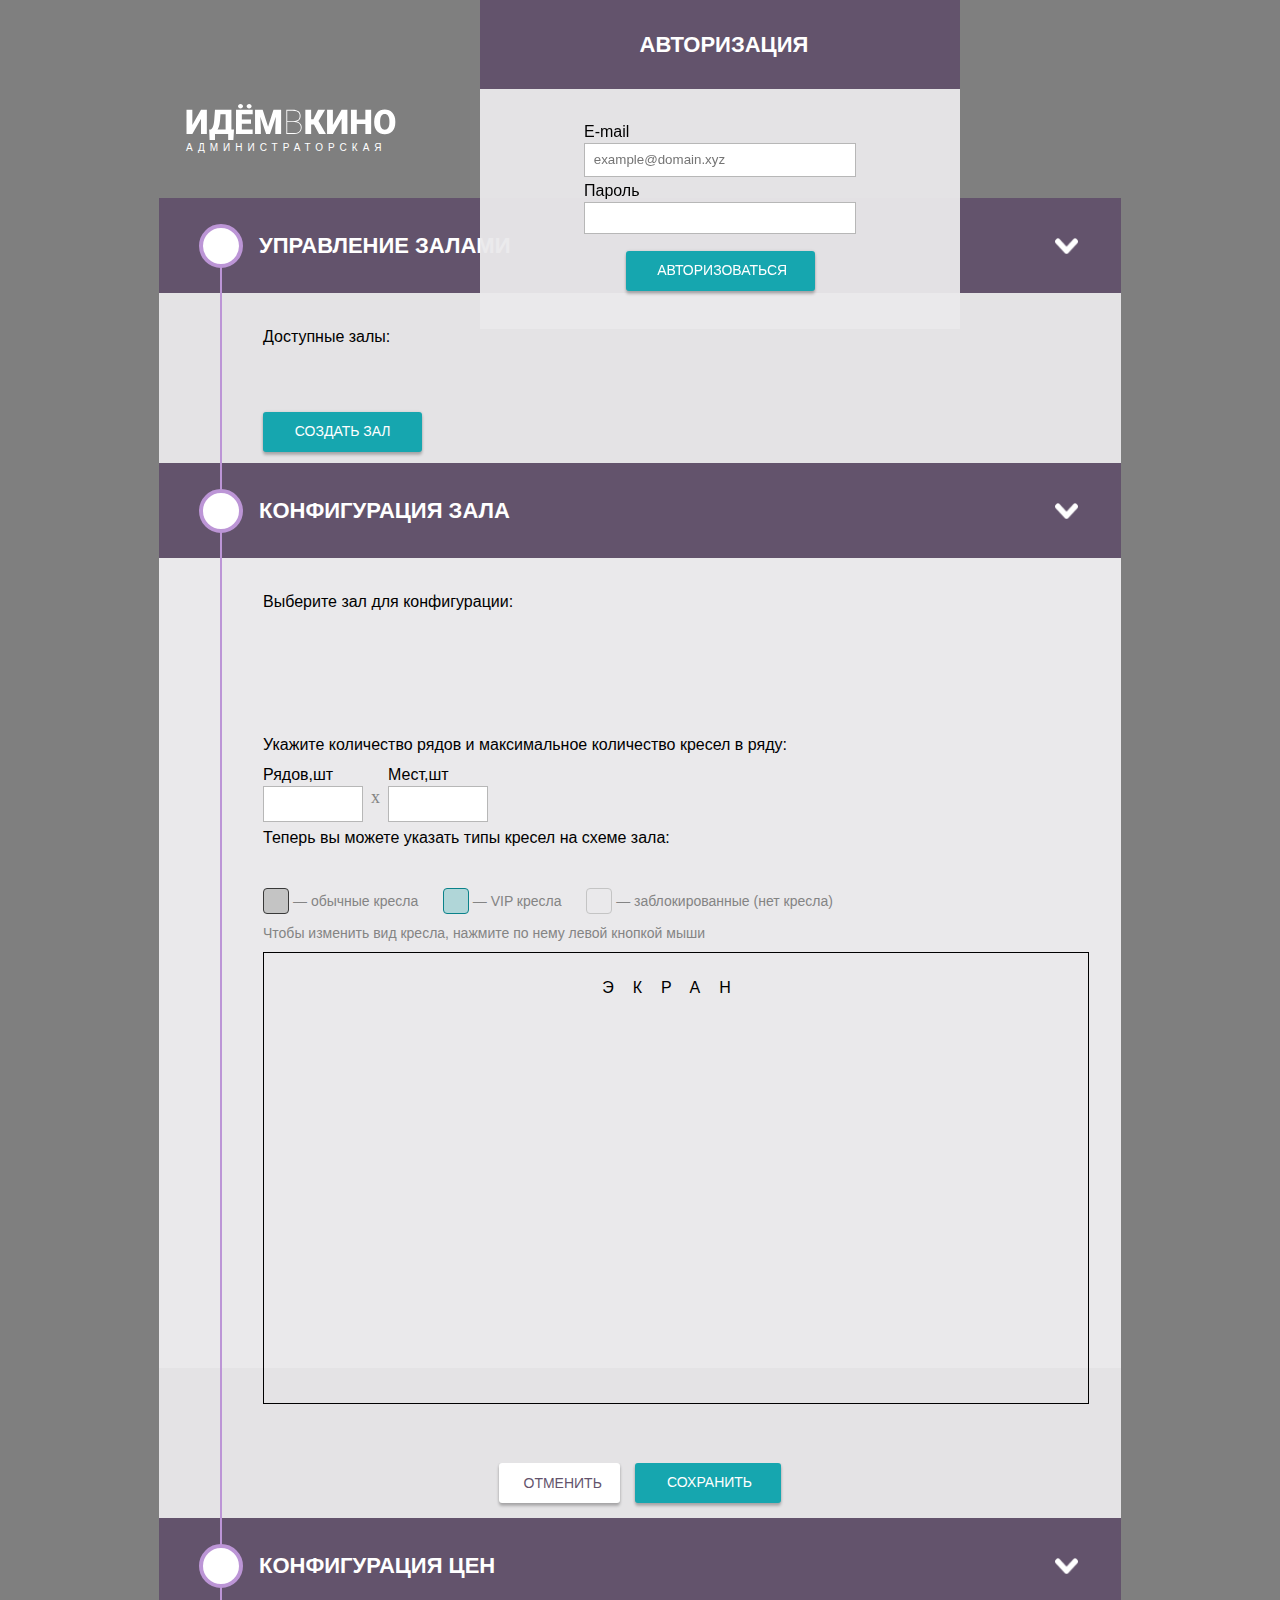
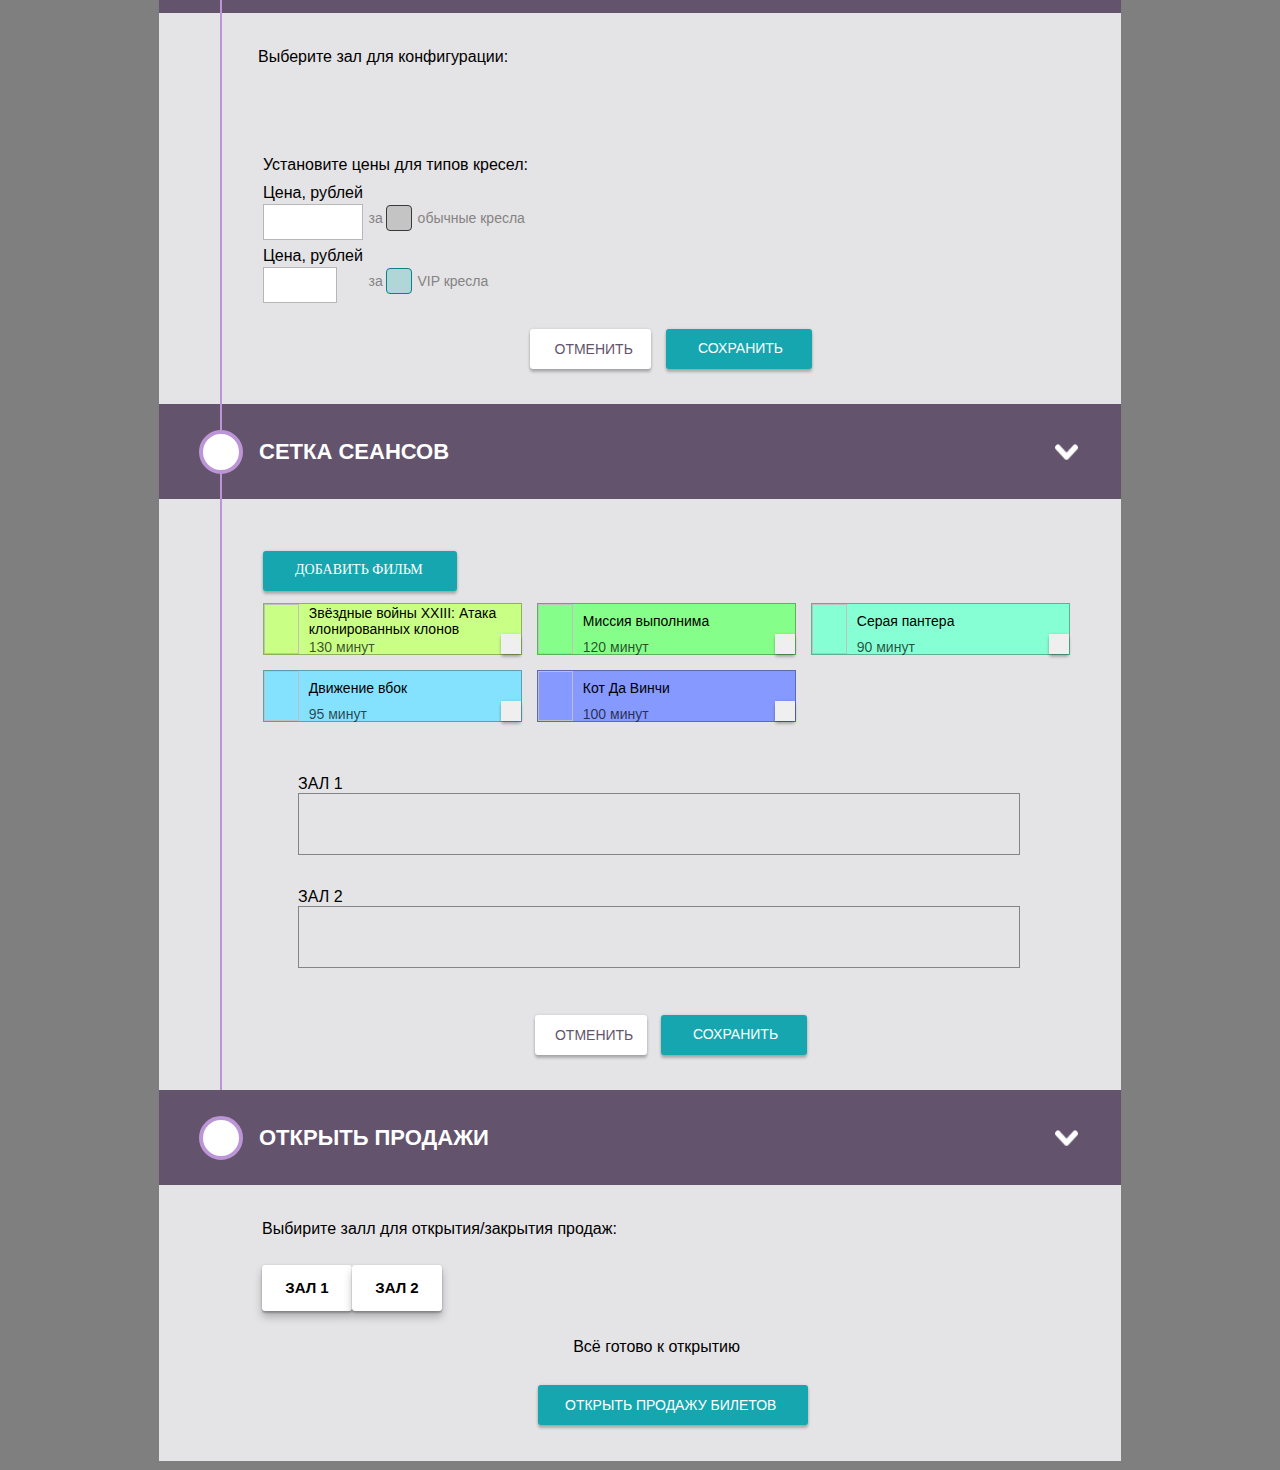
==== commit 0216479c: "configur 20/06" ====
--- a/src/index.html
+++ b/src/index.html
@@ -170,10 +170,7 @@
         </div>
 
         <nav class="price-list">
-          <button class="price-one-hall" type="button">
-            <span class="hall-button-text">зал 1</span></button>
-          <button class="price-two-hall" type="button">
-            <span class="hall-button-text">зал 2</span></button>
+         
         </nav>
         <div class="price-place">
           <h5>Установите цены для типов кресел:</h5>
@@ -208,7 +205,7 @@
     </div>
       <div class="price-seat-selection">
       <button type="button" class="price-selection-button"><span class="selection-button-text">отменить</span></button>
-      <button type="input" class="price-selection-input"><div class="selection-input-text">сохранить</div></button>
+      <button type="input" class="price-selection-input" id="price_save"><div class="selection-input-text">сохранить</div></button>
     </div>
   </div>
 </section>  
--- a/src/style.css
+++ b/src/style.css
@@ -581,17 +581,15 @@
 
 
 .choice-one-hall,
-.choice-two-hall,
 .price-one-hall,
-.price-two-hall,
 .open-sales-one-hall,
 .open-sales-two-hall {
     /*none*/
     display: flex;
     flex-direction: column;
-    align-items: flex-start;
-    padding: 15.41px 23.03px 13.9px 23.1px;
-cursor: pointer;
+    align-items: center;
+   justify-content: center;
+    cursor: pointer;
     width: 90px;
     height: 46px;
 
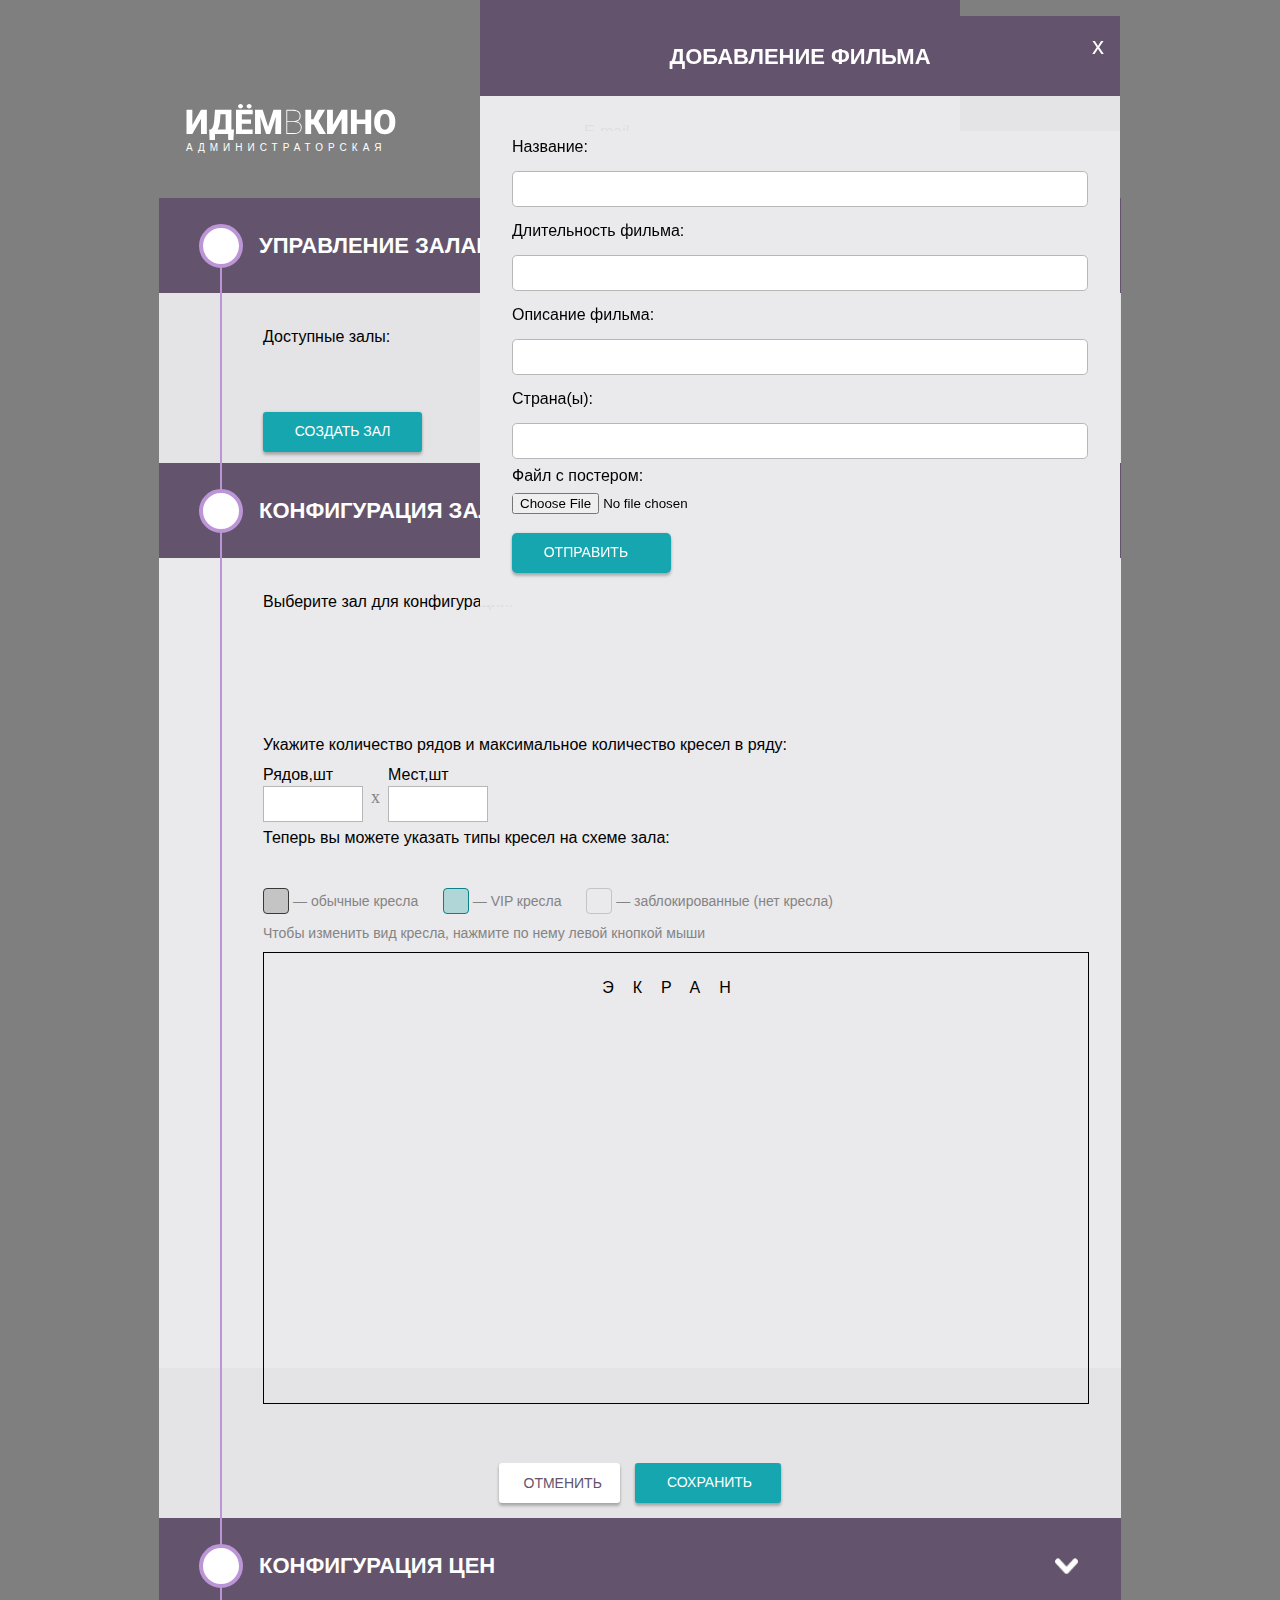
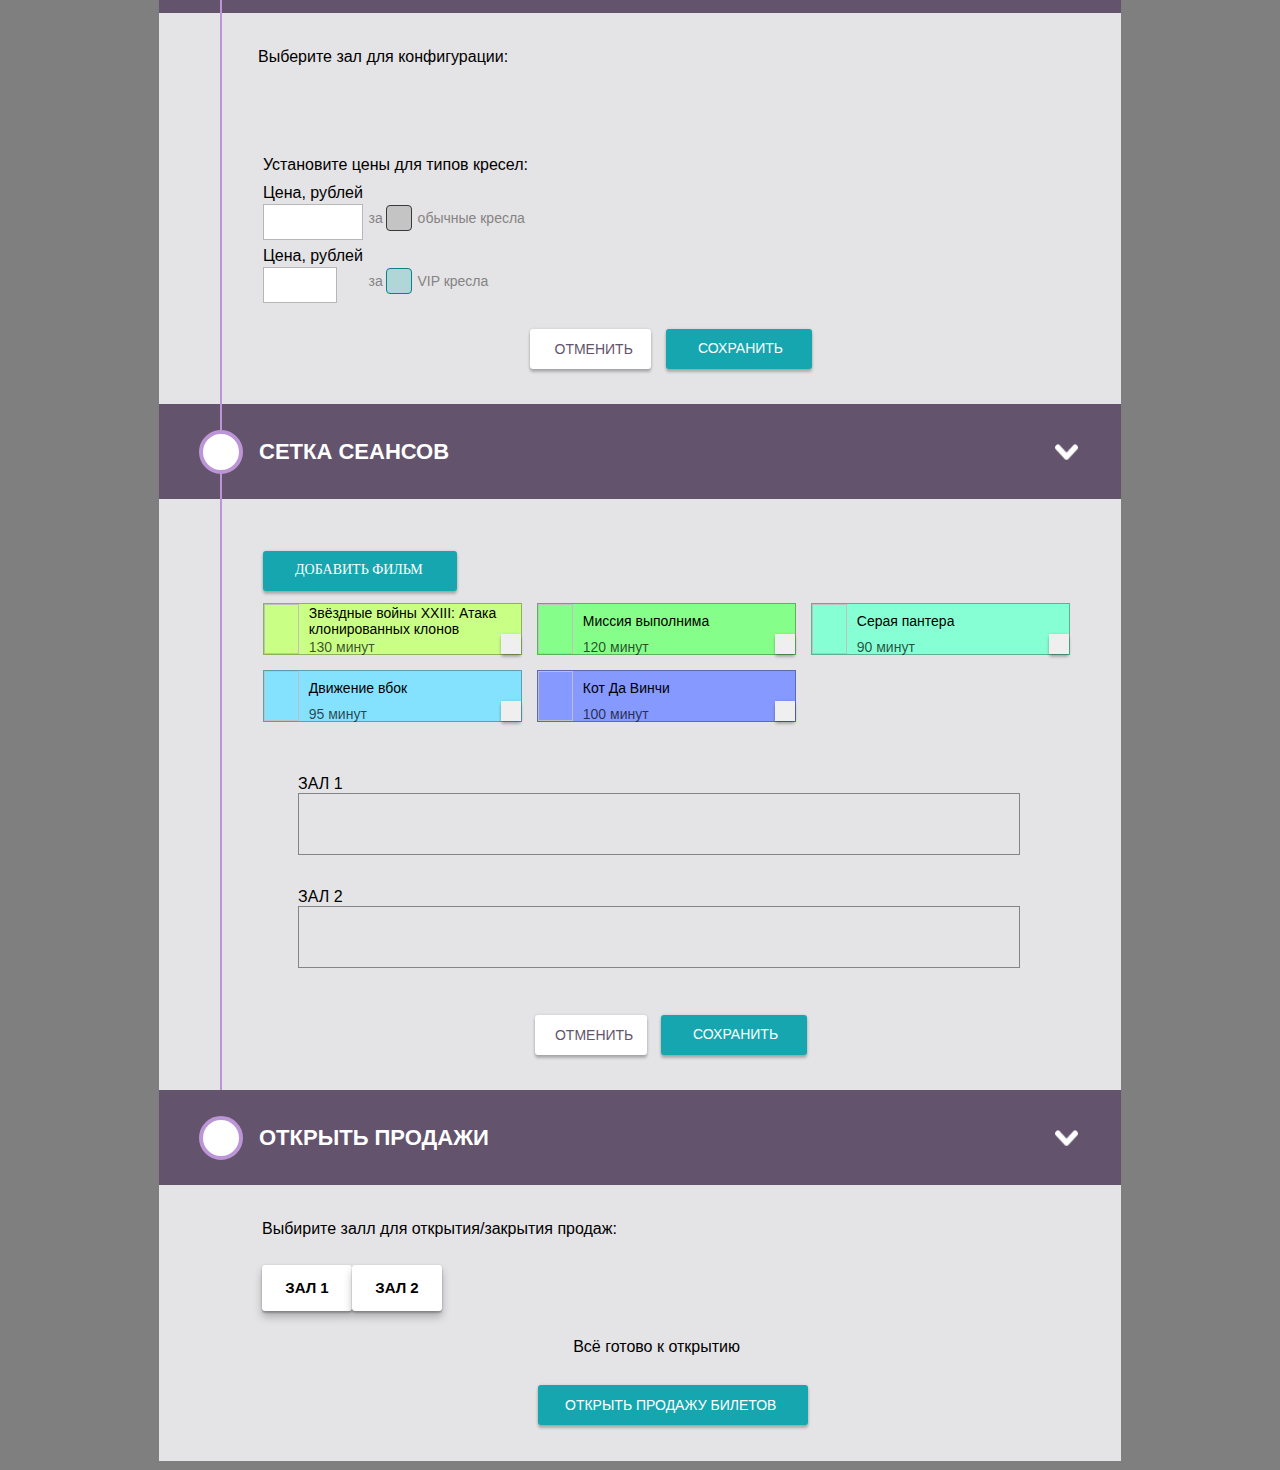
==== commit 813fe367: "configur 26/06" ====
--- a/src/index.html
+++ b/src/index.html
@@ -222,6 +222,32 @@
       </div>
     </div>
   </div>
+    <!--Всплыващее окно наименование фильма-->
+  
+    <section class="movie-data-entry">
+      <div class="movie-data-title">
+        <div id="movie-close-pop-up">
+          x
+      </div>
+        <h2>Добавление фильма</h2>
+      </div>
+
+    <form class="movie-pop-up">
+    <label for="movie-n" class="movie-name-label"><span class="movie-pop-up-text">Название:</span></label>
+    <input type="text" id="movie-n" class="movie-name">
+    <label for="movie-d" class="movie-duration-label" ><span class="movie-pop-up-text">Длительность фильма:</span></label>
+    <input type="text" id="movie-d" class="movie-duration">
+    <label for="movie-des" class="movie-description-label"><span class="movie-pop-up-text">Описание фильма:</span></label>
+    <input type="text" id="film-des" class="movie-description">
+    <label for="movie-o" class="movie-origin-label"><span class="movie-pop-up-text">Страна(ы):</span></label>
+    <input type="text" id="film-o" class="movie-origin">
+    <label for="movie-p" class="movie-poster-label">Файл с постером:</label>
+    <input type="file" id="file-p" class="movie-poster">
+      <button type="submit" id="movie-send" class="movie-btn"><span class="movie-btn-text">отправить</span></button>
+    </form>
+     
+    </section>
+    <!--конец наименование фильма-->
       <div class="session-grid-wrapper">
         <div class="add-movie">
           <button class="add-movie-btn"><span class="add-movie-text">добавить фильм</span></button>
--- a/src/style.css
+++ b/src/style.css
@@ -525,7 +525,6 @@
     text-align: center;
     justify-content: center;
     text-transform: uppercase;
-
     color: #FFFFFF;
 
 }
@@ -972,7 +971,8 @@
 border: none;
 
 }
-.selection-input-text {
+.selection-input-text,
+.movie-btn-text{
     /* Сохранить */
 
 width: 82px;
@@ -1131,6 +1131,98 @@
 
 
 /*=========== Сетка сеансов ==============*/
+/*Всплывающее окно*/
+.movie-data-entry {
+    display: flex;
+flex-direction: column;
+align-items: center;
+padding: 0px 0px 35px;
+gap: 35px;
+isolation: isolate;
+width: 40rem;
+height: auto;
+background: rgba(234, 233, 235, 0.95);
+position: fixed;
+top: 1rem;
+left: 480px;
+z-index: 3;
+}
+
+#movie-close-pop-up {
+position: absolute;
+right: 1rem;
+top: 1rem;
+color: #FFFFFF;
+cursor: pointer;
+font-size: 1.5rem;
+}
+
+.movie-data-title {
+    display: flex;
+justify-content: center;
+align-items: center;
+padding: 16px 0px;
+width: 40rem;
+height: 3rem;
+background: #63536C;
+}
+
+
+    .movie-pop-up {
+
+    display: flex;
+    flex-direction: column;
+    gap: 0.5rem;
+    width: 36rem;
+    background: #eae9ebf2;
+    height: auto;
+    padding: 0rem 2rem 2rem 2rem;
+    }
+
+    .movie-name, 
+    .movie-duration,
+    .movie-description,
+    .movie-origin,
+    .movie-poster {
+    display: flex;
+    width: auto;
+    height: 2rem;
+    justify-content: flex-start; 
+    border-radius: 0.3rem;
+    border: 1px solid #B7B7B7;
+    }
+
+    .movie-poster {
+        border: none;
+    }
+
+    .movie-pop-up-text {
+        color: #000000;
+        line-height: 2rem;
+        font-size: 1rem;
+        font-family: Arial, Helvetica, sans-serif;
+    }
+
+    .movie-btn {
+        display: flex;
+   
+    align-items: flex-start;
+    padding: 11.2px 31.3815px 11.9px 31.7285px;
+    cursor: pointer;
+    
+    width: 159px;
+    height: 40px;
+    
+    background: #16A6AF;
+    box-shadow: 0px 3px 3px rgba(0, 0, 0, 0.24), 0px 0px 3px rgba(0, 0, 0, 0.12);
+    border-radius: 0.3rem;
+    border: none;
+    }
+
+
+    
+    /*Конец всплывающее окно*/
+
 .session-grid {
     display: flex;
     position: relative;
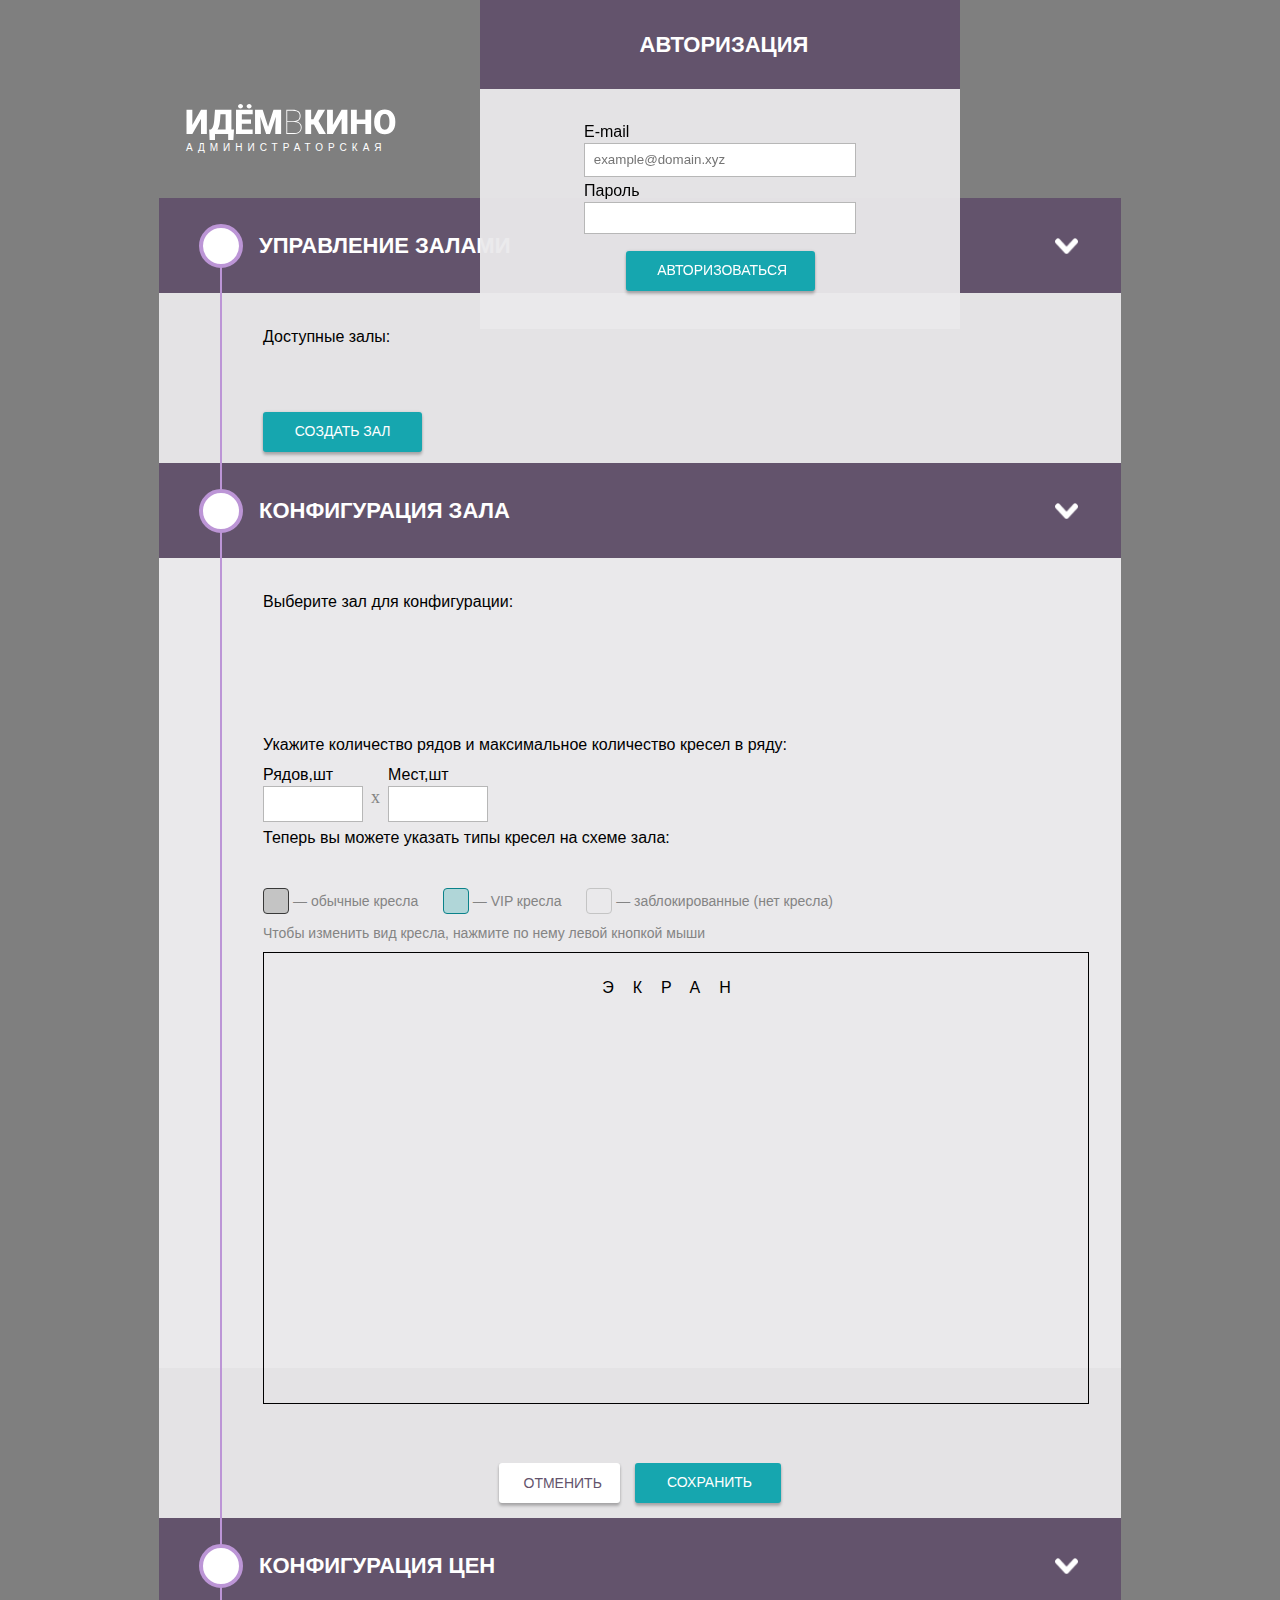
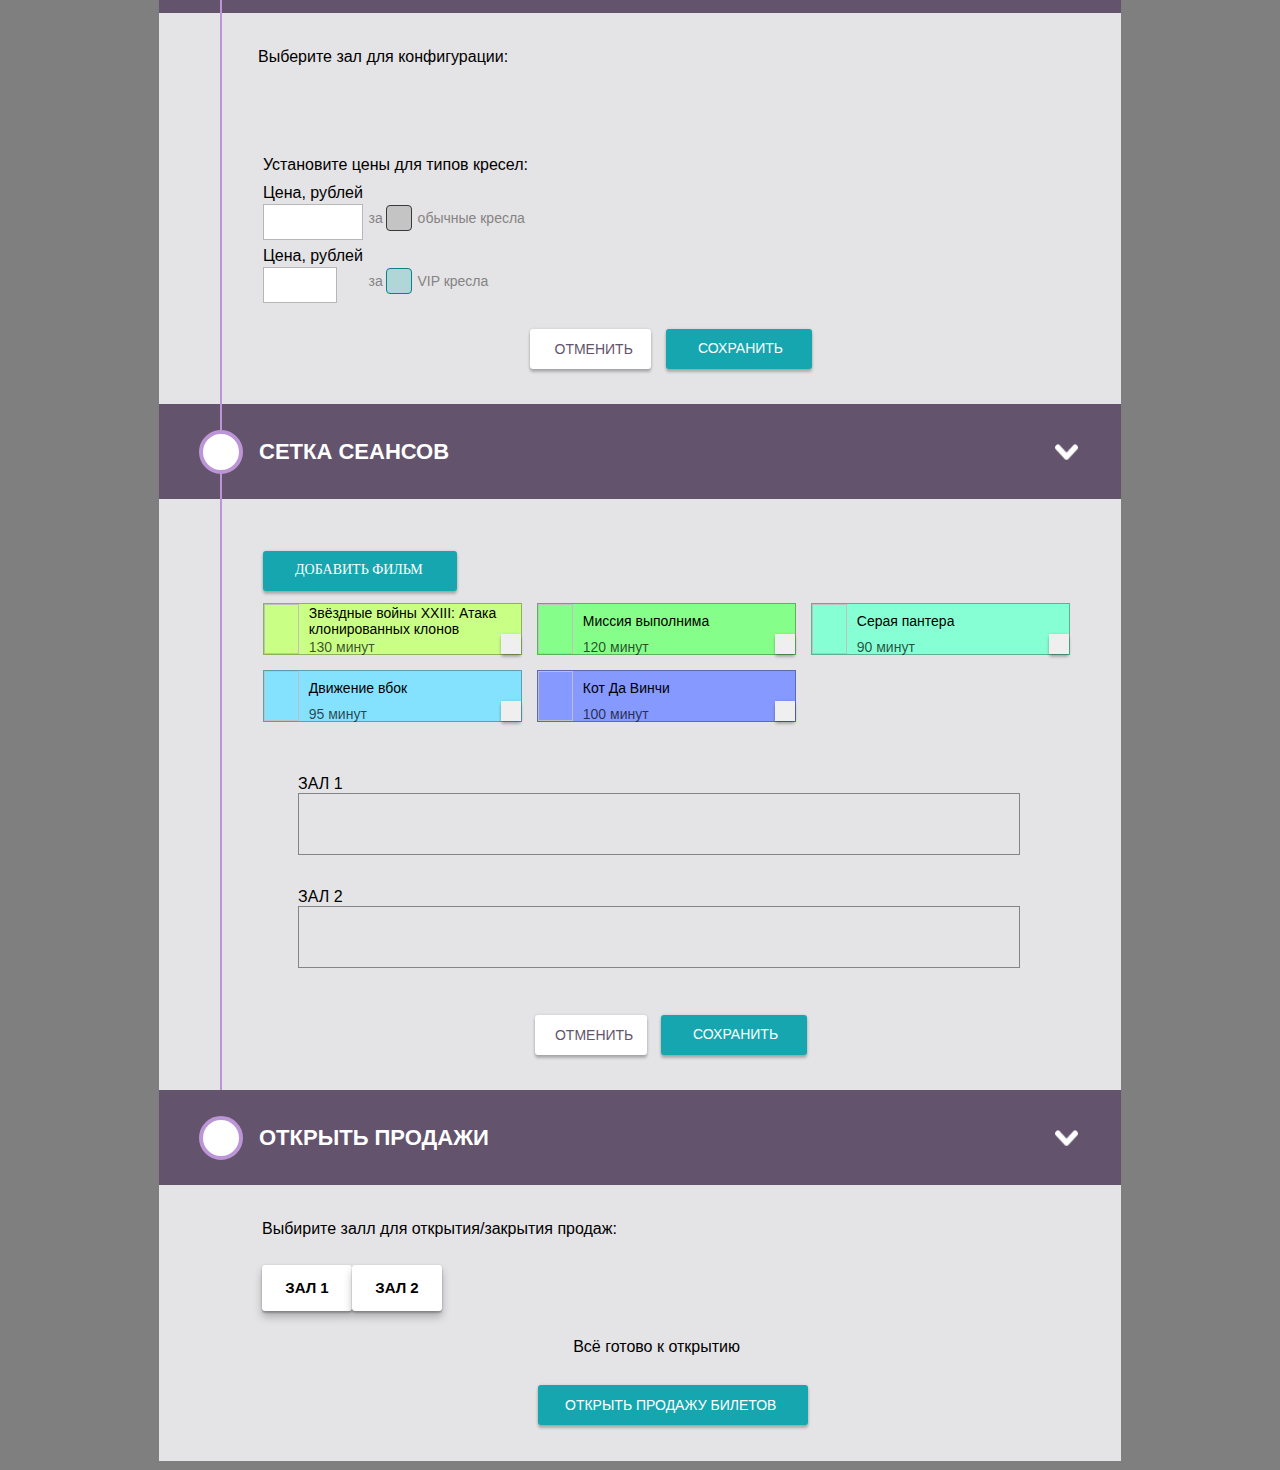
==== commit c2793bf0: "configur 26/06" ====
--- a/src/index.html
+++ b/src/index.html
@@ -247,7 +247,7 @@
     </form>
      
     </section>
-    <!--конец наименование фильма-->
+    <!--конец Всплыващее окно наименование фильма-->
       <div class="session-grid-wrapper">
         <div class="add-movie">
           <button class="add-movie-btn"><span class="add-movie-text">добавить фильм</span></button>
--- a/src/style.css
+++ b/src/style.css
@@ -1133,7 +1133,7 @@
 /*=========== Сетка сеансов ==============*/
 /*Всплывающее окно*/
 .movie-data-entry {
-    display: flex;
+    display: none;
 flex-direction: column;
 align-items: center;
 padding: 0px 0px 35px;
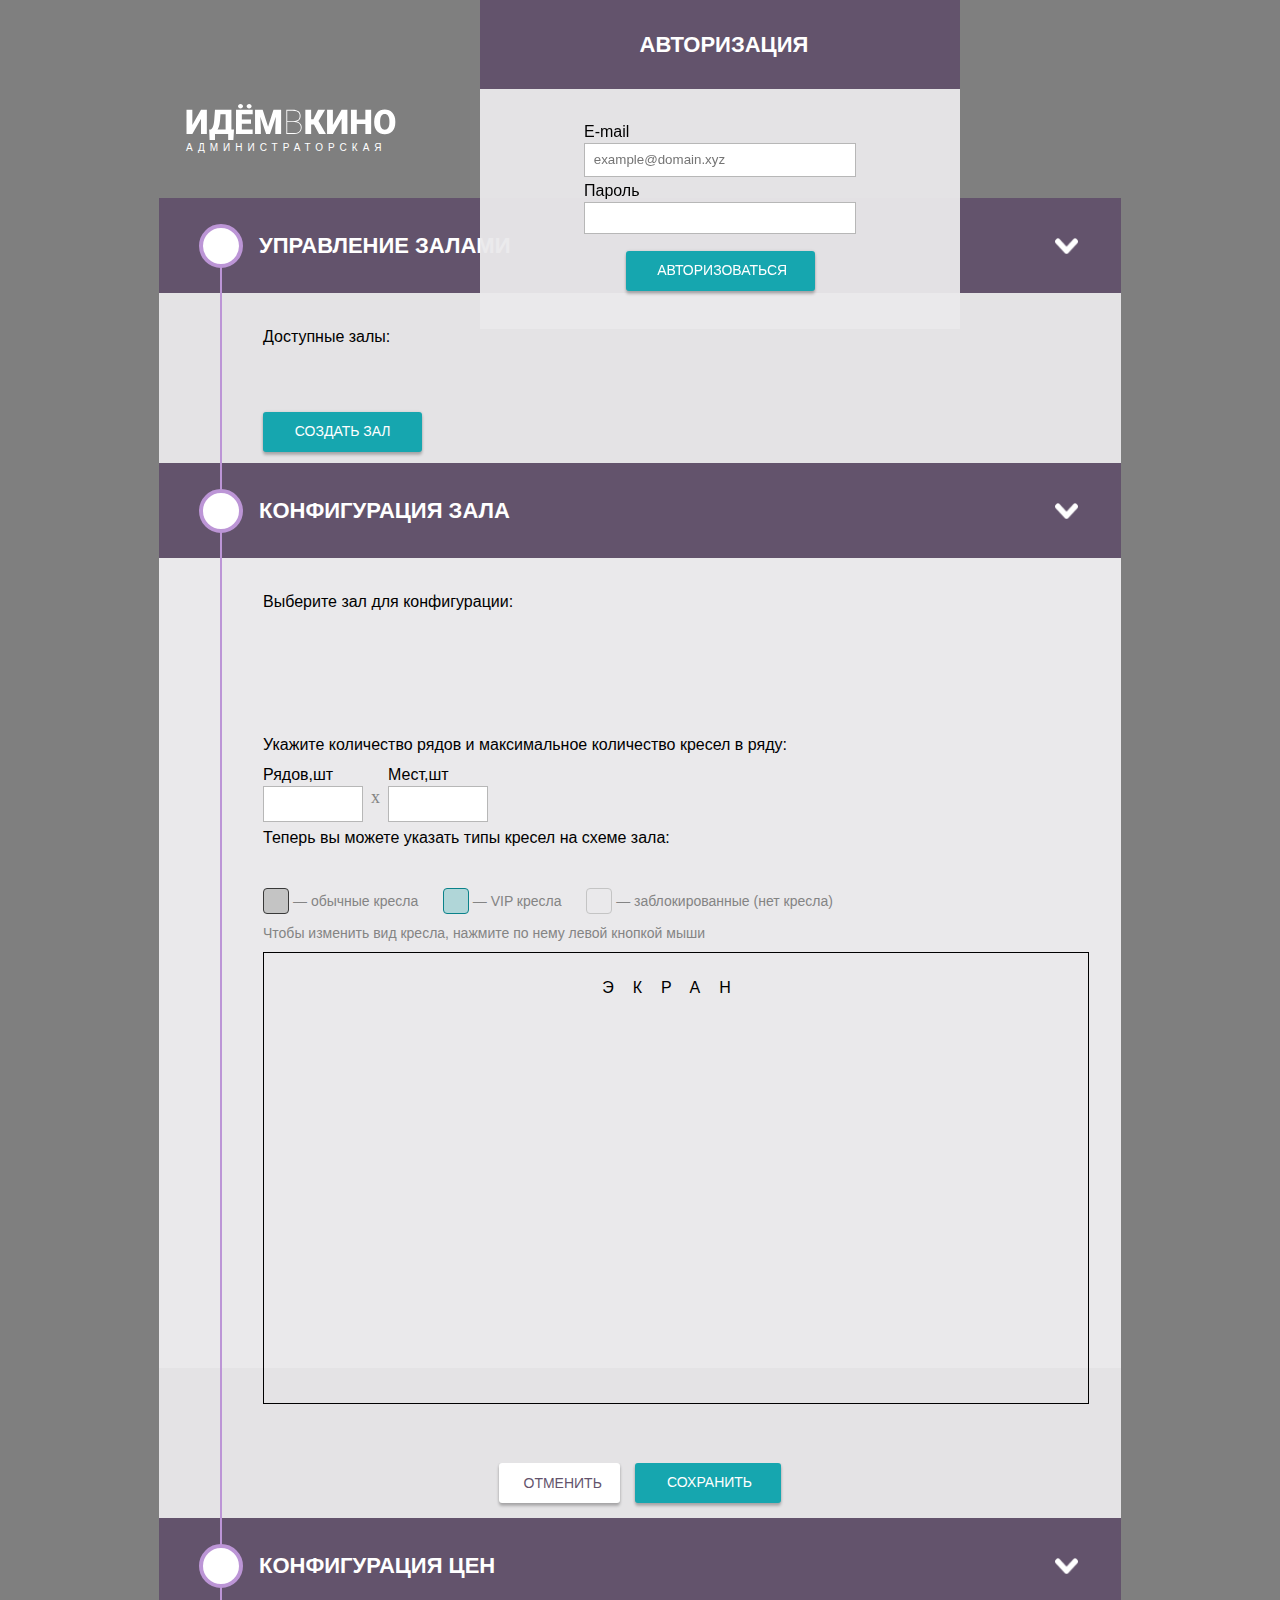
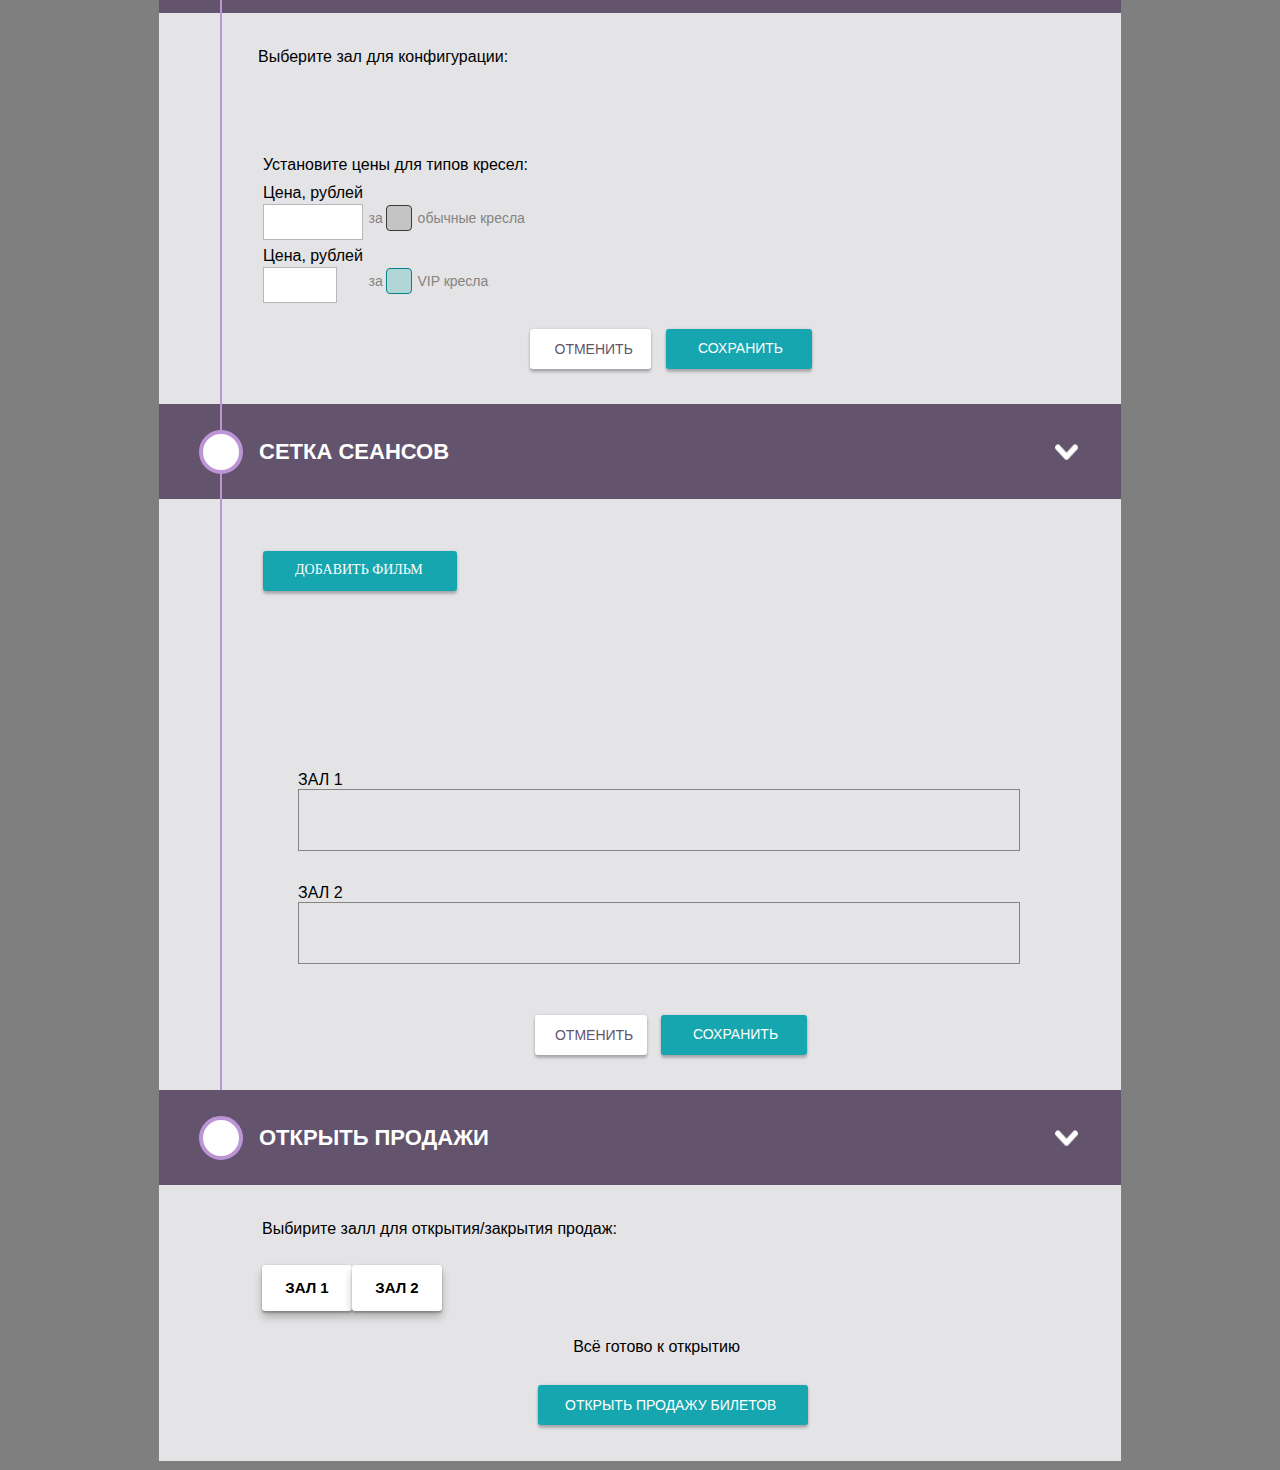
==== commit 33eb96ec: "configur 27/06" ====
--- a/src/index.html
+++ b/src/index.html
@@ -233,15 +233,15 @@
       </div>
 
     <form class="movie-pop-up">
-    <label for="movie-n" class="movie-name-label"><span class="movie-pop-up-text">Название:</span></label>
+    <label for="movie-n" class="movie-name-label"><span class="movie-pop-up-text" id="movie-name-text">Название:</span></label>
     <input type="text" id="movie-n" class="movie-name">
-    <label for="movie-d" class="movie-duration-label" ><span class="movie-pop-up-text">Длительность фильма:</span></label>
+    <label for="movie-d" class="movie-duration-label" ><span class="movie-pop-up-text" id="movie-duration-text">Длительность фильма:</span></label>
     <input type="text" id="movie-d" class="movie-duration">
-    <label for="movie-des" class="movie-description-label"><span class="movie-pop-up-text">Описание фильма:</span></label>
+    <label for="movie-des" class="movie-description-label"><span class="movie-pop-up-text" id="movie-description-text">Описание фильма:</span></label>
     <input type="text" id="film-des" class="movie-description">
-    <label for="movie-o" class="movie-origin-label"><span class="movie-pop-up-text">Страна(ы):</span></label>
+    <label for="movie-o" class="movie-origin-label"><span class="movie-pop-up-text" id="movie-origin-text">Страна(ы):</span></label>
     <input type="text" id="film-o" class="movie-origin">
-    <label for="movie-p" class="movie-poster-label">Файл с постером:</label>
+    <label for="movie-p" class="movie-poster-label"><span class="movie-pop-up-text" id="movie-poster-text">>Файл с постером:</span</label>
     <input type="file" id="file-p" class="movie-poster">
       <button type="submit" id="movie-send" class="movie-btn"><span class="movie-btn-text">отправить</span></button>
     </form>
@@ -253,65 +253,8 @@
           <button class="add-movie-btn"><span class="add-movie-text">добавить фильм</span></button>
           </div>
           <div class="movie-list">
-            <div class="movie-one">
-             <img class="movie-post">
-             <div class="movie-conteiner-text">
-              <span class="movie-text-top">Звёздные войны XXIII: Атака клонированных клонов</span>
-              <span class="movie-text-button">130 минут</span>
-             </div>
-              <div class="movie-conteiner-btn">
-                <button class="movie-btn-one">
-                  <img class="imggg">
-                </button>
-              </div>
-          </div>
-          <div class="movie-two">
-            <img class="movie-post">
-            <div class="movie-conteiner-text">
-             <span class="movie-text-top">Миссия выполнима</span>
-             <span class="movie-text-button">120 минут</span>
-            </div>
-             <div class="movie-conteiner-btn">
-               <button class="movie-btn-one">
-                 <img class="imggg">
-               </button>
-             </div>
-         </div>
-         <div class="movie-three">
-          <img class="movie-post">
-          <div class="movie-conteiner-text">
-           <span class="movie-text-top">Серая пантера</span>
-           <span class="movie-text-button">90 минут</span>
-          </div>
-           <div class="movie-conteiner-btn">
-             <button class="movie-btn-one">
-               <img class="imggg">
-             </button>
-           </div>
-       </div>
-       <div class="movie-four">
-        <img class="movie-post">
-        <div class="movie-conteiner-text">
-         <span class="movie-text-top">Движение вбок</span>
-         <span class="movie-text-button">95 минут</span>
-        </div>
-         <div class="movie-conteiner-btn">
-           <button class="movie-btn-one">
-             <img class="imggg">
-           </button>
-         </div>
-         </div>
-        <div class="movie-five">
-       <img class="movie-post">
-       <div class="movie-conteiner-text">
-       <span class="movie-text-top">Кот Да Винчи</span>
-       <span class="movie-text-button">100 минут</span>
-       </div>
-       <div class="movie-conteiner-btn">
-         <button class="movie-btn-one">
-         </button>
-       </div>
-        </div>
+            
+          </div>
         <div class="movie-hall-add">
           <div class="movie-hall-add-one">
             <div class="movie-hall-title">
@@ -328,7 +271,7 @@
               <div class="movie-hall-time-frame">
                 
               </div>
-            </div>
+            
 
           </div>
         </div>
--- a/src/style.css
+++ b/src/style.css
@@ -1438,6 +1438,7 @@
 .movie-hall-add {
     /* conf-step__seances */
 
+/* Auto layout */
 display: flex;
 flex-direction: column;
 align-items: flex-start;
@@ -1446,9 +1447,10 @@
 
 position: absolute;
 height: 192px;
-left: 0px;
+left: 104px;
 right: 42px;
-top: 172px;
+top: 272px;
+
 
 }
 
